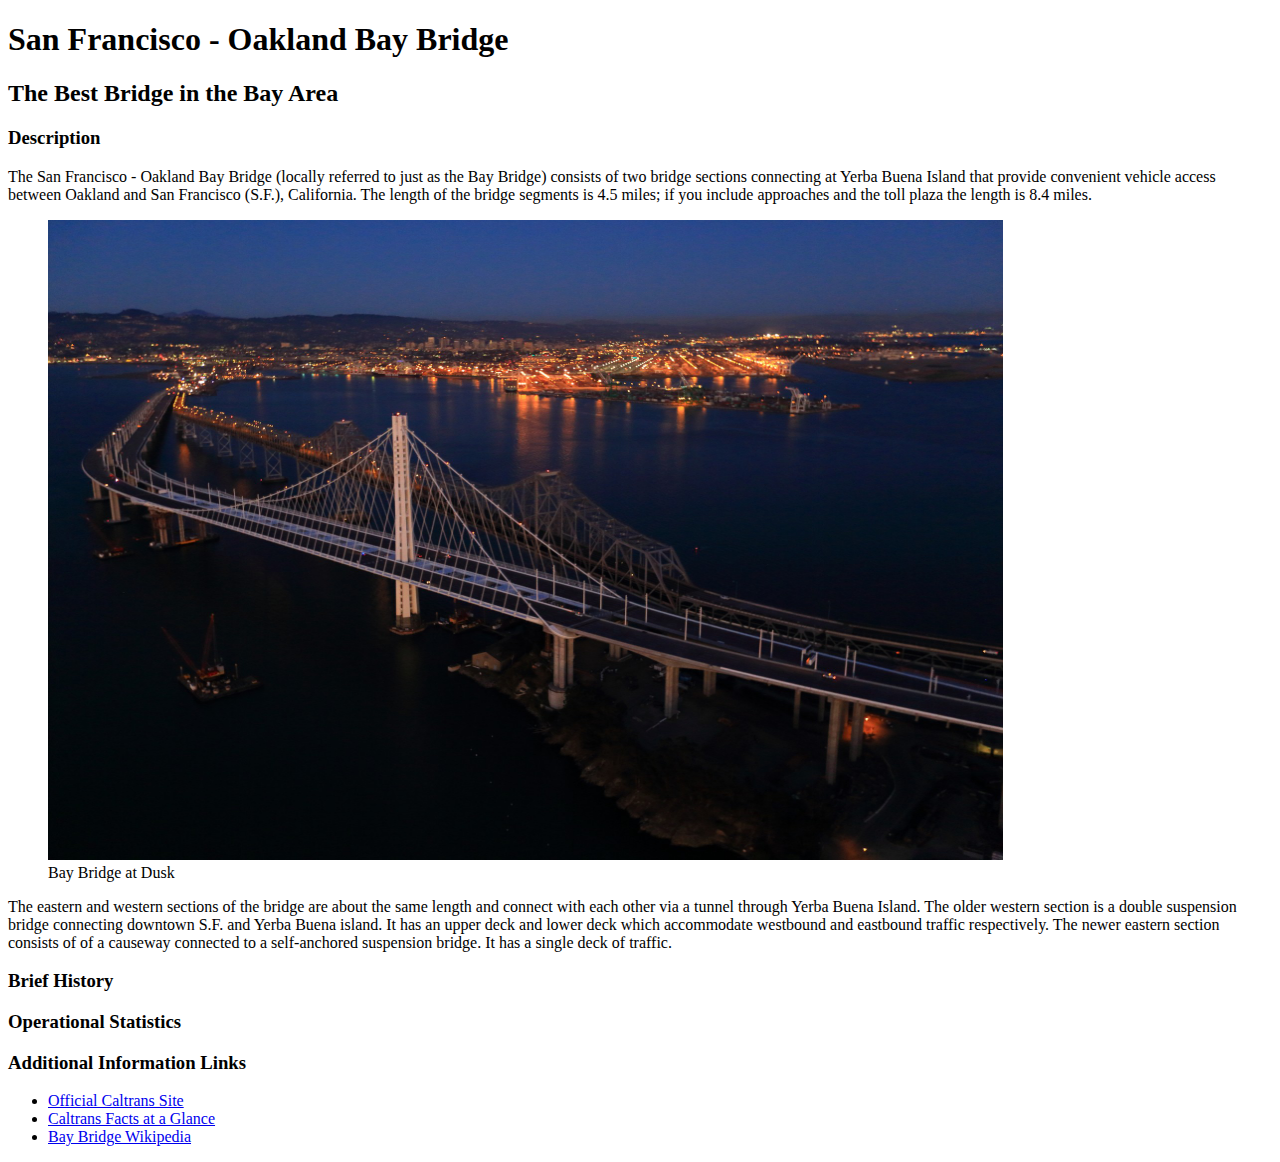
==== index.html @ 353e61a4 "Add one image to images folder. Write copy and embed image for Description section of index.html." ====
<!DOCTYPE html>

<html lang="en">
  <head>
    <title>Bay Bridge</title>
  </head>

  <body>
    <h1>San Francisco - Oakland Bay Bridge</h1>
    <h2>The Best Bridge in the Bay Area</h2>

    <section>
      <h3>Description</h3>
      <p>
        The San Francisco - Oakland Bay Bridge (locally referred to just as the Bay Bridge) consists of two bridge sections connecting at Yerba Buena Island that provide convenient vehicle access between Oakland and San Francisco (S.F.), California. The length of the bridge segments is 4.5 miles; if you include approaches and the toll plaza the length is 8.4 miles.
      </p> 
      
      <figure>
        <img src="images/bay_bridge_at_night.jpg" alt="Bay Bridge at Dusk" height="640" width="955" />
        <figcaption>Bay Bridge at Dusk</figcaption>
      </figure>
      <p>
        The eastern and western sections of the bridge are about the same length and connect with each other via a tunnel through Yerba Buena Island. The older western section is a double suspension bridge connecting downtown S.F. and Yerba Buena island. It has an upper deck and lower deck which accommodate westbound and eastbound traffic respectively. The newer eastern section consists of of a causeway connected to a self-anchored suspension bridge. It has a single deck of traffic.
      </p>
    </section>

    <section>
      <h3>Brief History</h3>
      
    </section>
      
    <section>
      <h3>Operational Statistics</h3>
    </section>

    <nav>
      <h3>Additional Information Links</h3>
      <ul>
        <li><a href="http://baybridgeinfo.org/">Official Caltrans Site</a></li>
        <li><a href="http://www.dot.ca.gov/hq/esc/tollbridge/SFOBB/Sfobbfacts.html">Caltrans Facts at a Glance</a></li>
        <li><a href="https://en.wikipedia.org/wiki/San_Francisco%E2%80%93Oakland_Bay_Bridge">Bay Bridge Wikipedia</a></li>
      </ul>
    </nav>

  </body>
</html>
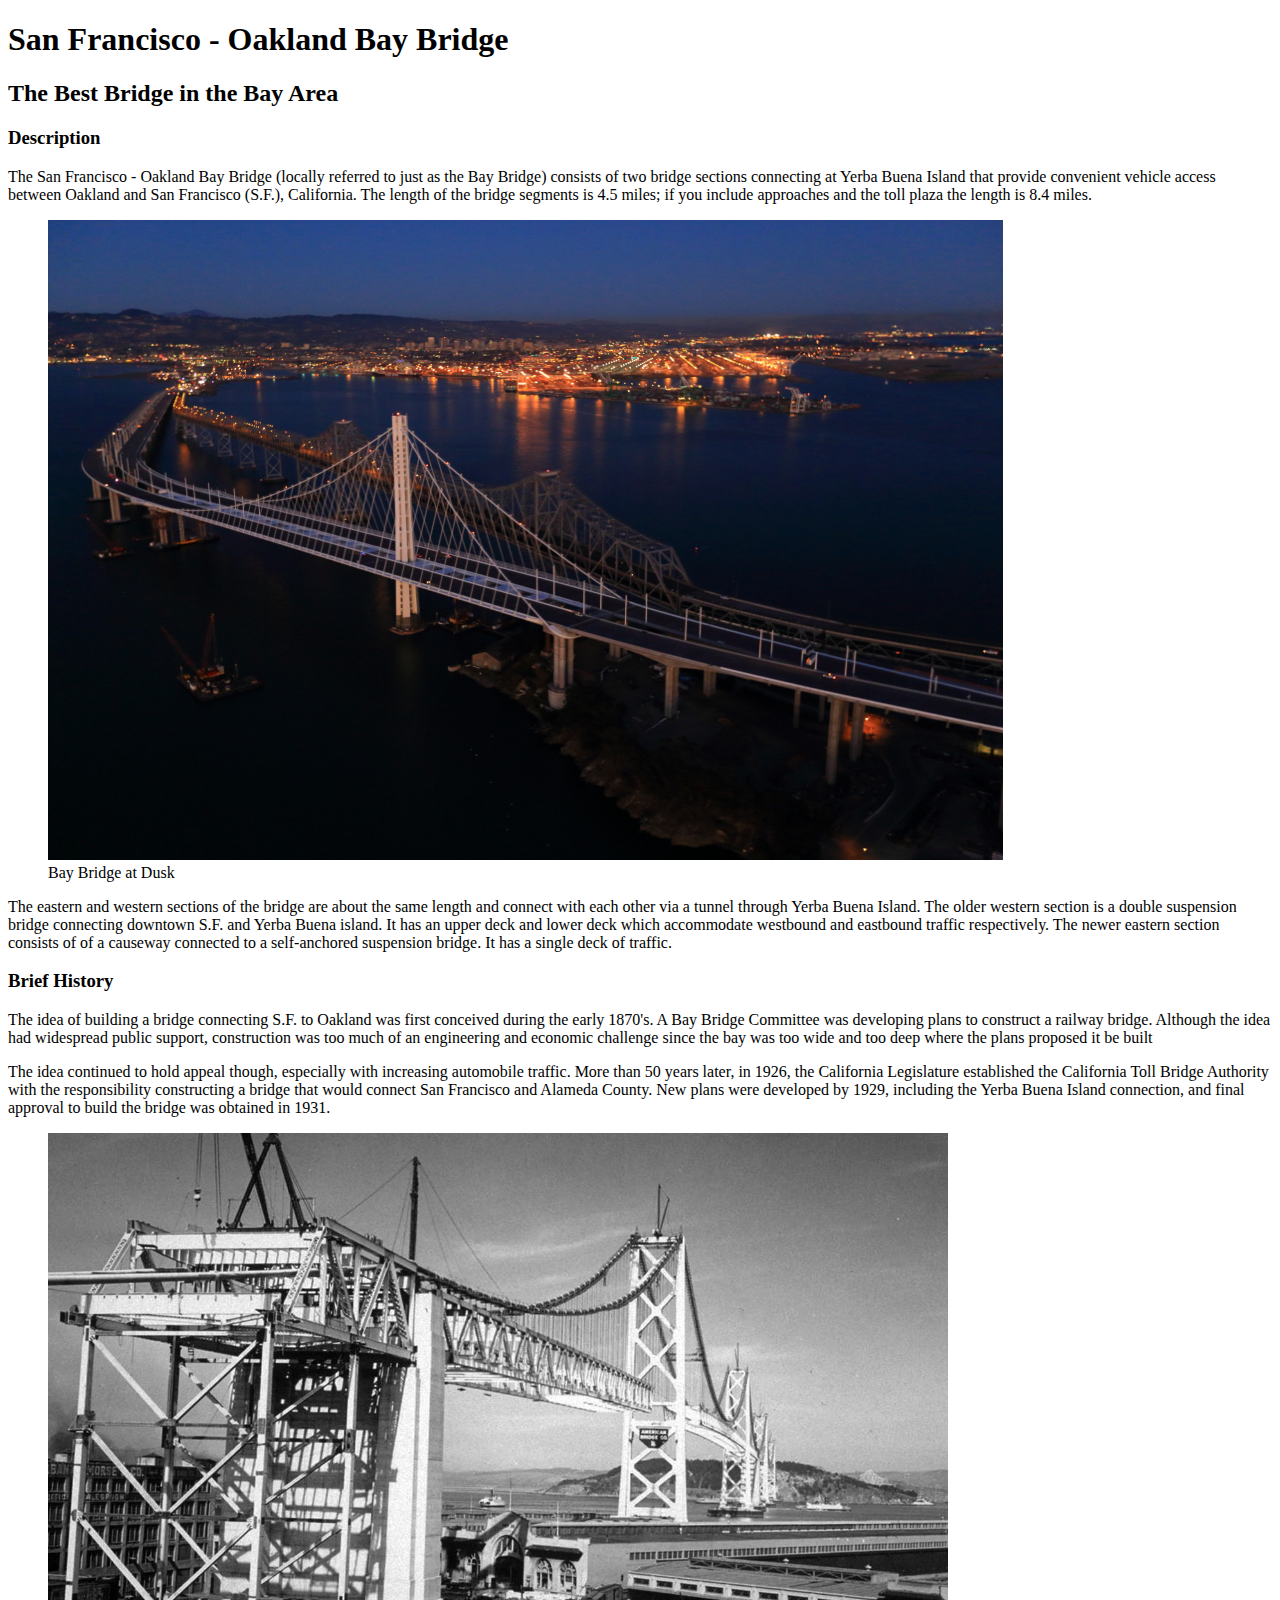
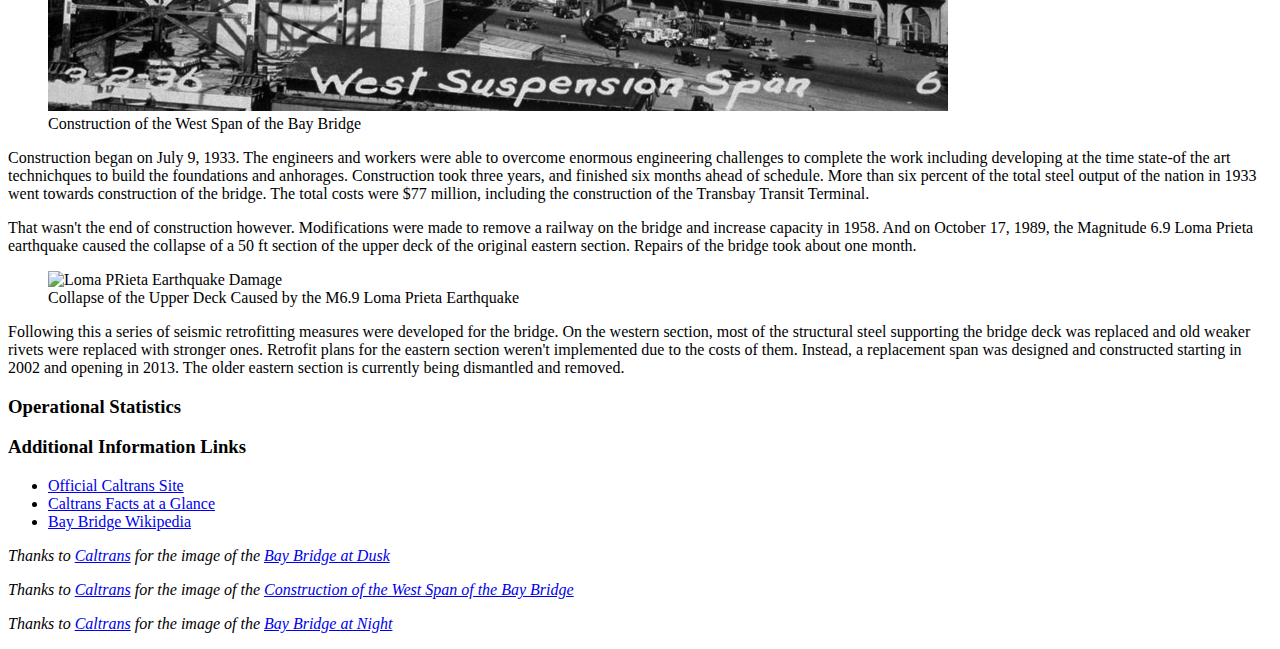
==== commit 0d3a008a: "Add copy and embed images for Brief History section of index.html. Add citations to image sources in" ====
--- a/index.html
+++ b/index.html
@@ -26,7 +26,34 @@
 
     <section>
       <h3>Brief History</h3>
-      
+      <p>
+        The idea of building a bridge connecting S.F. to Oakland was first conceived during the early 1870's. A Bay Bridge Committee was developing plans to construct a railway bridge. Although the idea had widespread public support, construction was too much of an engineering and economic challenge since the bay was too wide and too deep where the plans proposed it be built
+      </p>
+      <p>
+        The idea continued to hold appeal though, especially with increasing automobile traffic. More than 50 years later, in 1926, the California Legislature established the California Toll Bridge Authority with the responsibility constructing a bridge that would connect San Francisco and Alameda County. New plans were developed by 1929, including the Yerba Buena Island connection, and final approval to build the bridge was obtained in 1931.
+      </p>
+
+      <figure>
+        <img src="images/west_span_construction_02.jpg" alt="West Span Construction of the Bay Bridge" height="578" width="900" />
+        <figcaption>Construction of the West Span of the Bay Bridge</figcaption>
+      </figure>
+
+      <p>
+        Construction began on July 9, 1933. The engineers and workers were able to overcome enormous engineering challenges to complete the work including developing at the time state-of the art technichques to build the foundations and anhorages. Construction took three years, and finished six months ahead of schedule. More than six percent of the total steel output of the nation in 1933 went towards construction of the bridge. The total costs were $77 million, including the construction of the Transbay Transit Terminal.
+      </p>
+
+      <p>
+        That wasn't the end of construction however. Modifications were made to remove a railway on the bridge and increase capacity in 1958. And on October 17, 1989, the Magnitude 6.9 Loma Prieta earthquake caused the collapse of a 50 ft section of the upper deck of the original eastern section. Repairs of the bridge took about one month.
+      </p>
+
+      <figure>
+        <img src="images/east_section_EQ_damage.jpg" alt="Loma PRieta Earthquake Damage" />
+        <figcaption>Collapse of the Upper Deck Caused by the M6.9 Loma Prieta Earthquake</figcaption>
+      </figure>
+
+      <p>
+        Following this a series of seismic retrofitting measures were developed for the bridge. On the western section, most of the structural steel supporting the bridge deck was replaced and old weaker rivets were replaced with stronger ones. Retrofit plans for the eastern section weren't implemented due to the costs of them. Instead, a replacement span was designed and constructed starting in 2002 and opening in 2013. The older eastern section is currently being dismantled and removed.
+      </p>
     </section>
       
     <section>
@@ -42,5 +69,21 @@
       </ul>
     </nav>
 
+    <footer>
+    <cite>
+      <p>
+        Thanks to <a href="http://baybridgeinfo.org/visit-bridge">Caltrans</a> for the image of the <a href="http://baybridgeinfo.org/sites/default/files/imagecache/fullscreen_bg/images/background/front/new_front4.jpg">Bay Bridge at Dusk</a>
+      </p>
+
+      <p>
+        Thanks to <a href="http://baybridgeinfo.org/history">Caltrans</a> for the image of the <a href="http://baybridgeinfo.org/sites/default/files/images/background/history/historic_westspan_3.jpg">Construction of the West Span of the Bay Bridge</a>
+      </p>
+
+      <p>
+        Thanks to <a href="http://baybridgeinfo.org/visit-bridge">Caltrans</a> for the image of the <a href="http://baybridgeinfo.org/sites/default/files/imagecache/fullscreen_bg/images/background/front/new_front4.jpg">Bay Bridge at Night</a>
+      </p>
+    </cite>
+  </footer>
+
   </body>
 </html>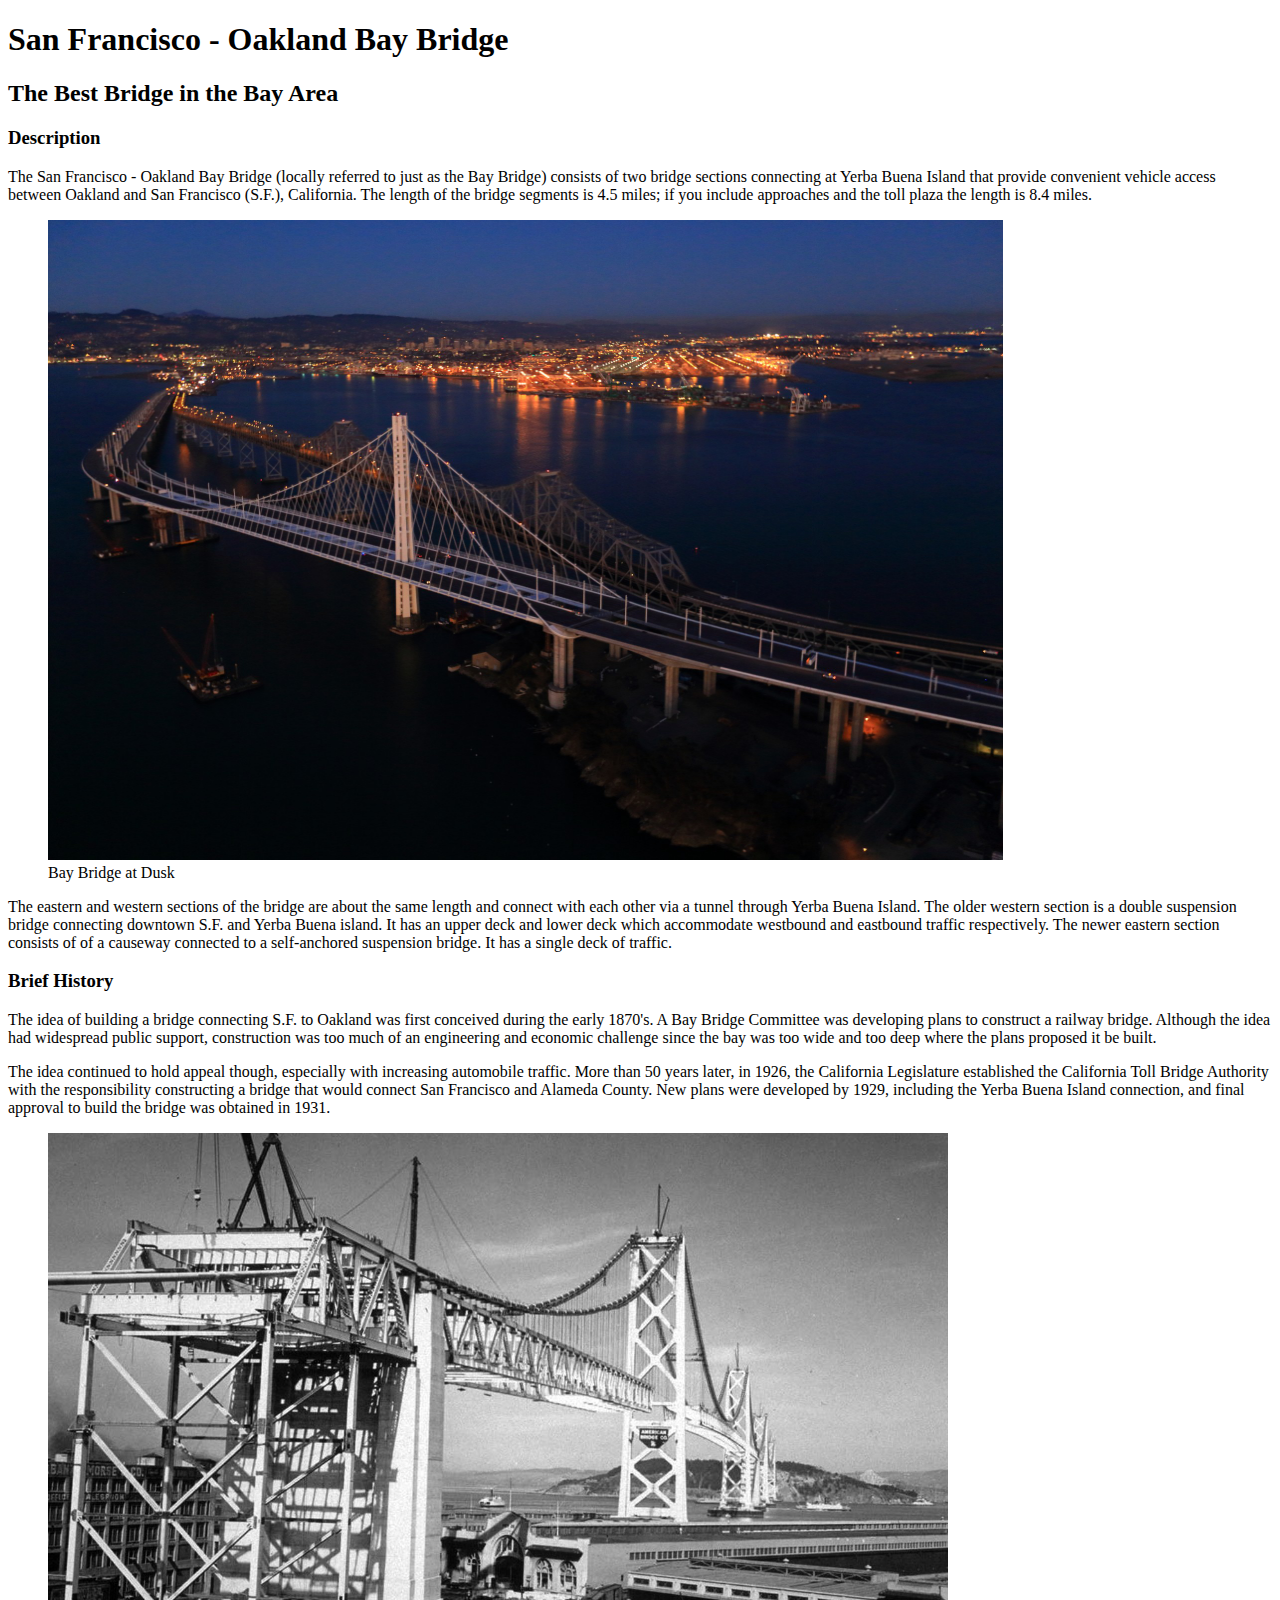
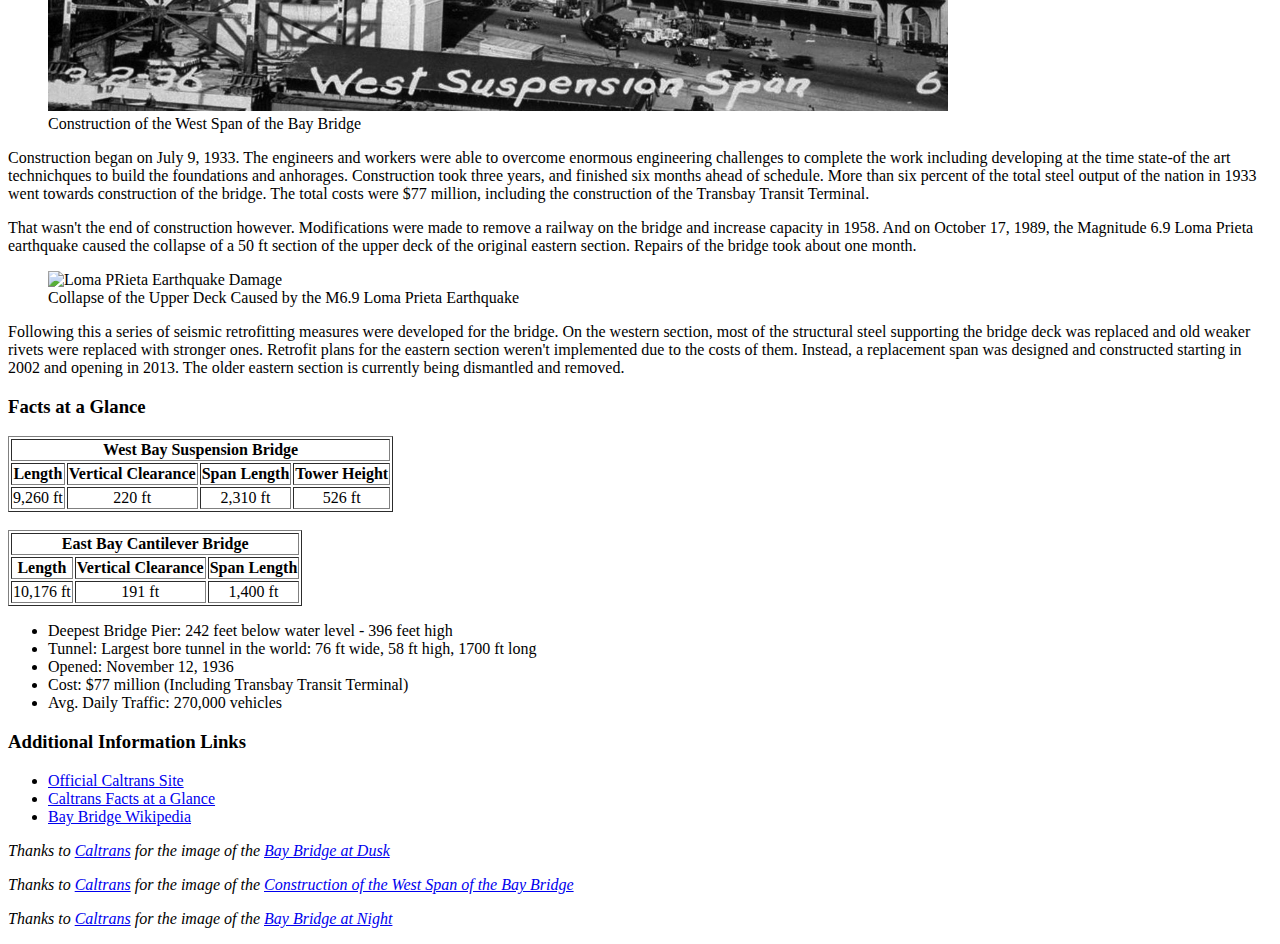
==== commit 59a3a976: "Add tables and list to Facts at a Glance section of index.html." ====
--- a/index.html
+++ b/index.html
@@ -27,8 +27,9 @@
     <section>
       <h3>Brief History</h3>
       <p>
-        The idea of building a bridge connecting S.F. to Oakland was first conceived during the early 1870's. A Bay Bridge Committee was developing plans to construct a railway bridge. Although the idea had widespread public support, construction was too much of an engineering and economic challenge since the bay was too wide and too deep where the plans proposed it be built
+        The idea of building a bridge connecting S.F. to Oakland was first conceived during the early 1870's. A Bay Bridge Committee was developing plans to construct a railway bridge. Although the idea had widespread public support, construction was too much of an engineering and economic challenge since the bay was too wide and too deep where the plans proposed it be built.
       </p>
+
       <p>
         The idea continued to hold appeal though, especially with increasing automobile traffic. More than 50 years later, in 1926, the California Legislature established the California Toll Bridge Authority with the responsibility constructing a bridge that would connect San Francisco and Alameda County. New plans were developed by 1929, including the Yerba Buena Island connection, and final approval to build the bridge was obtained in 1931.
       </p>
@@ -57,7 +58,48 @@
     </section>
       
     <section>
-      <h3>Operational Statistics</h3>
+      <h3>Facts at a Glance</h3>
+      <table border = 1>
+        <tr>
+          <th colspan = 4>West Bay Suspension Bridge</th>
+        </tr>
+        <tr>
+          <th>Length</th>
+          <th>Vertical Clearance</th>
+          <th>Span Length</th>
+          <th>Tower Height</th>
+        </tr>
+        <tr>
+          <td align="center">9,260 ft</td>
+          <td align="center">220 ft </td>
+          <td align="center">2,310 ft</td>
+          <td align="center">526 ft</td>
+        </tr>
+        </table>
+        <br />
+        <table border = 1>
+        <tr>
+          <th colspan = 3>East Bay Cantilever Bridge</th>
+        </tr>
+        <tr>
+          <th>Length</th>
+          <th>Vertical Clearance</th>
+          <th>Span Length</th>
+        </tr>
+        <tr>
+          <td align="center">10,176 ft</td>
+          <td align="center">191 ft </td>
+          <td align="center">1,400 ft</td>
+        </tr>
+      </table>
+
+      <ul>
+        <li>Deepest Bridge Pier: 242 feet below water level - 396 feet high</li>
+        <li>Tunnel: Largest bore tunnel in the world: 76 ft wide, 58 ft high, 1700 ft long</li>
+        <li>Opened: November 12, 1936</li>
+        <li>Cost: $77 million (Including Transbay Transit Terminal)</li>
+        <li>Avg. Daily Traffic: 270,000 vehicles</li>
+      </ul>
     </section>
 
     <nav>
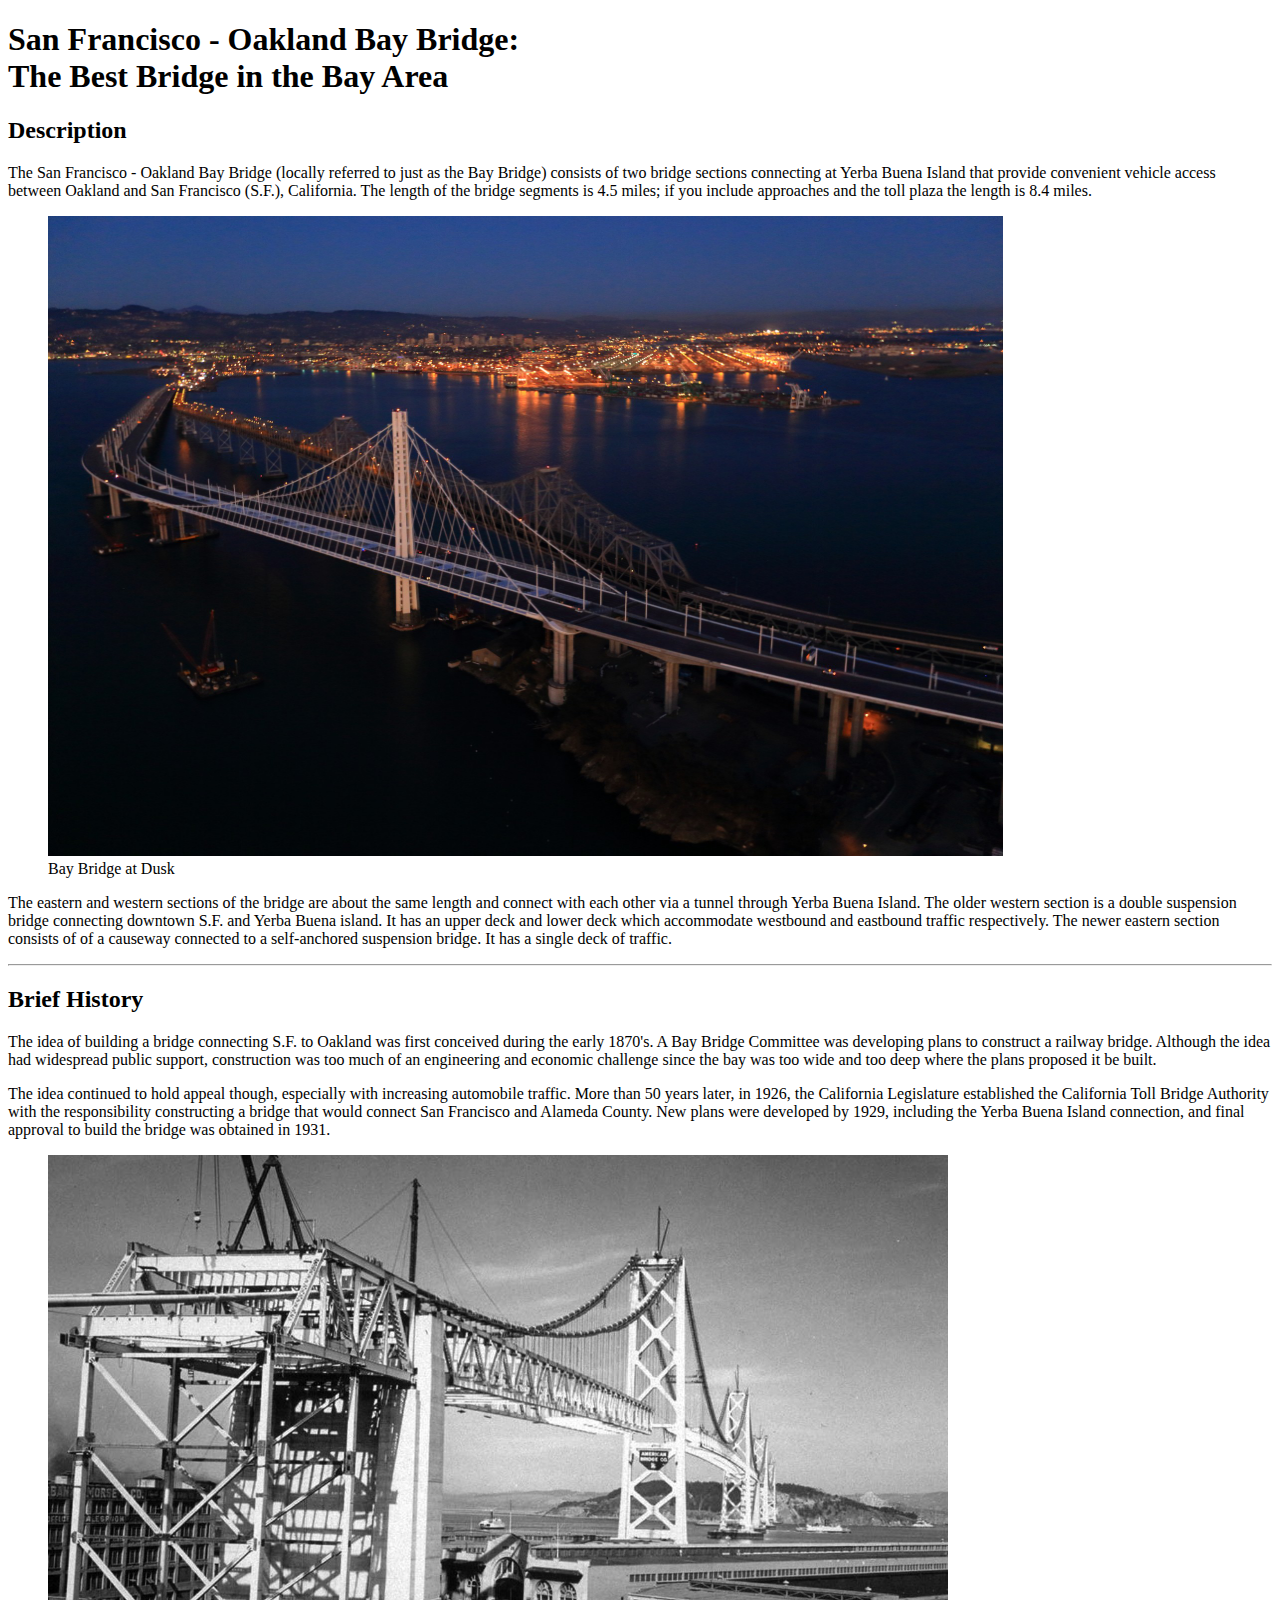
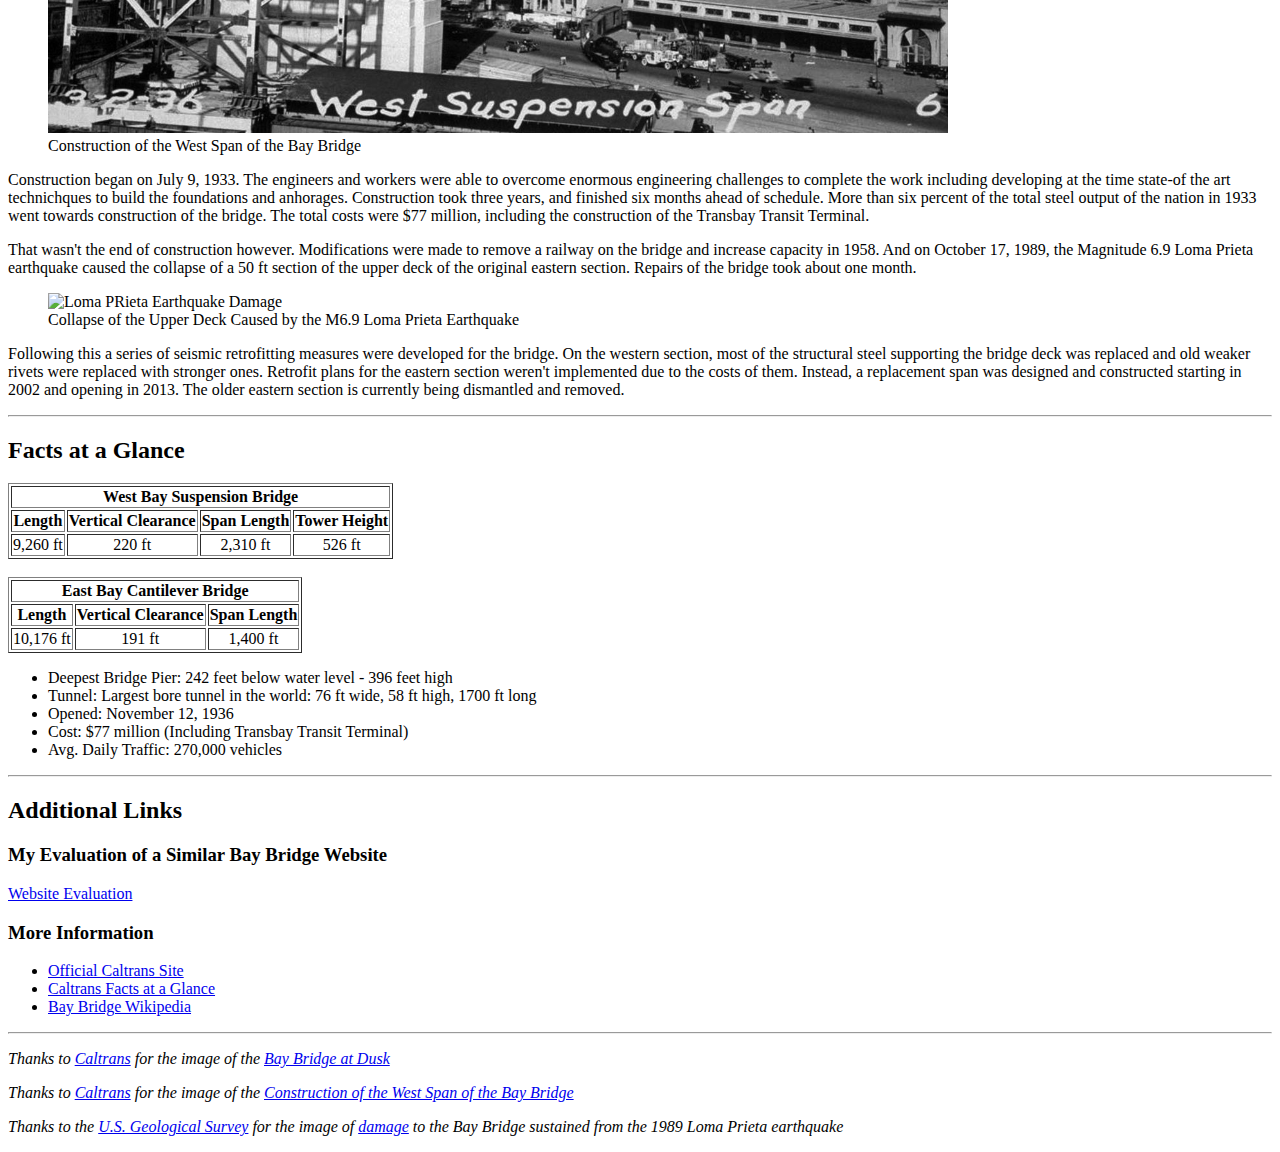
==== commit 4d63445a: "Format headers, add horizontal rules,correct image citation and add link to website evaluation subpa" ====
--- a/index.html
+++ b/index.html
@@ -6,11 +6,11 @@
   </head>
 
   <body>
-    <h1>San Francisco - Oakland Bay Bridge</h1>
-    <h2>The Best Bridge in the Bay Area</h2>
+    <h1>San Francisco - Oakland Bay Bridge:<br />
+        The Best Bridge in the Bay Area</h1>
 
     <section>
-      <h3>Description</h3>
+      <h2>Description</h2>
       <p>
         The San Francisco - Oakland Bay Bridge (locally referred to just as the Bay Bridge) consists of two bridge sections connecting at Yerba Buena Island that provide convenient vehicle access between Oakland and San Francisco (S.F.), California. The length of the bridge segments is 4.5 miles; if you include approaches and the toll plaza the length is 8.4 miles.
       </p> 
@@ -24,8 +24,10 @@
       </p>
     </section>
 
+    <hr>
+
     <section>
-      <h3>Brief History</h3>
+      <h2>Brief History</h2>
       <p>
         The idea of building a bridge connecting S.F. to Oakland was first conceived during the early 1870's. A Bay Bridge Committee was developing plans to construct a railway bridge. Although the idea had widespread public support, construction was too much of an engineering and economic challenge since the bay was too wide and too deep where the plans proposed it be built.
       </p>
@@ -56,9 +58,11 @@
         Following this a series of seismic retrofitting measures were developed for the bridge. On the western section, most of the structural steel supporting the bridge deck was replaced and old weaker rivets were replaced with stronger ones. Retrofit plans for the eastern section weren't implemented due to the costs of them. Instead, a replacement span was designed and constructed starting in 2002 and opening in 2013. The older eastern section is currently being dismantled and removed.
       </p>
     </section>
-      
+    
+    <hr>
+  
     <section>
-      <h3>Facts at a Glance</h3>
+      <h2>Facts at a Glance</h2>
       <table border = 1>
         <tr>
           <th colspan = 4>West Bay Suspension Bridge</th>
@@ -102,14 +106,23 @@
       </ul>
     </section>
 
+    <hr>
+
     <nav>
-      <h3>Additional Information Links</h3>
+      <h2>Additional Links</h2>
+      <h3>My Evaluation of a Similar Bay Bridge Website</h3>
+      <a href="caltrans_site_eval.html">Website Evaluation</a>
+      <br />
+
+      <h3>More Information</h3>
       <ul>
         <li><a href="http://baybridgeinfo.org/">Official Caltrans Site</a></li>
         <li><a href="http://www.dot.ca.gov/hq/esc/tollbridge/SFOBB/Sfobbfacts.html">Caltrans Facts at a Glance</a></li>
         <li><a href="https://en.wikipedia.org/wiki/San_Francisco%E2%80%93Oakland_Bay_Bridge">Bay Bridge Wikipedia</a></li>
       </ul>
     </nav>
+
+    <hr>
 
     <footer>
     <cite>
@@ -122,7 +135,7 @@
       </p>
 
       <p>
-        Thanks to <a href="http://baybridgeinfo.org/visit-bridge">Caltrans</a> for the image of the <a href="http://baybridgeinfo.org/sites/default/files/imagecache/fullscreen_bg/images/background/front/new_front4.jpg">Bay Bridge at Night</a>
+        Thanks to the <a href="http://earthquake.usgs.gov/earthquakes/states/events/1989_10_18.php">U.S. Geological Survey</a> for the image of <a href="http://earthquake.usgs.gov/earthquakes/states/events/images/1989_10_18/lp_09.jpg">damage</a> to the Bay Bridge sustained from the 1989 Loma Prieta earthquake
       </p>
     </cite>
   </footer>
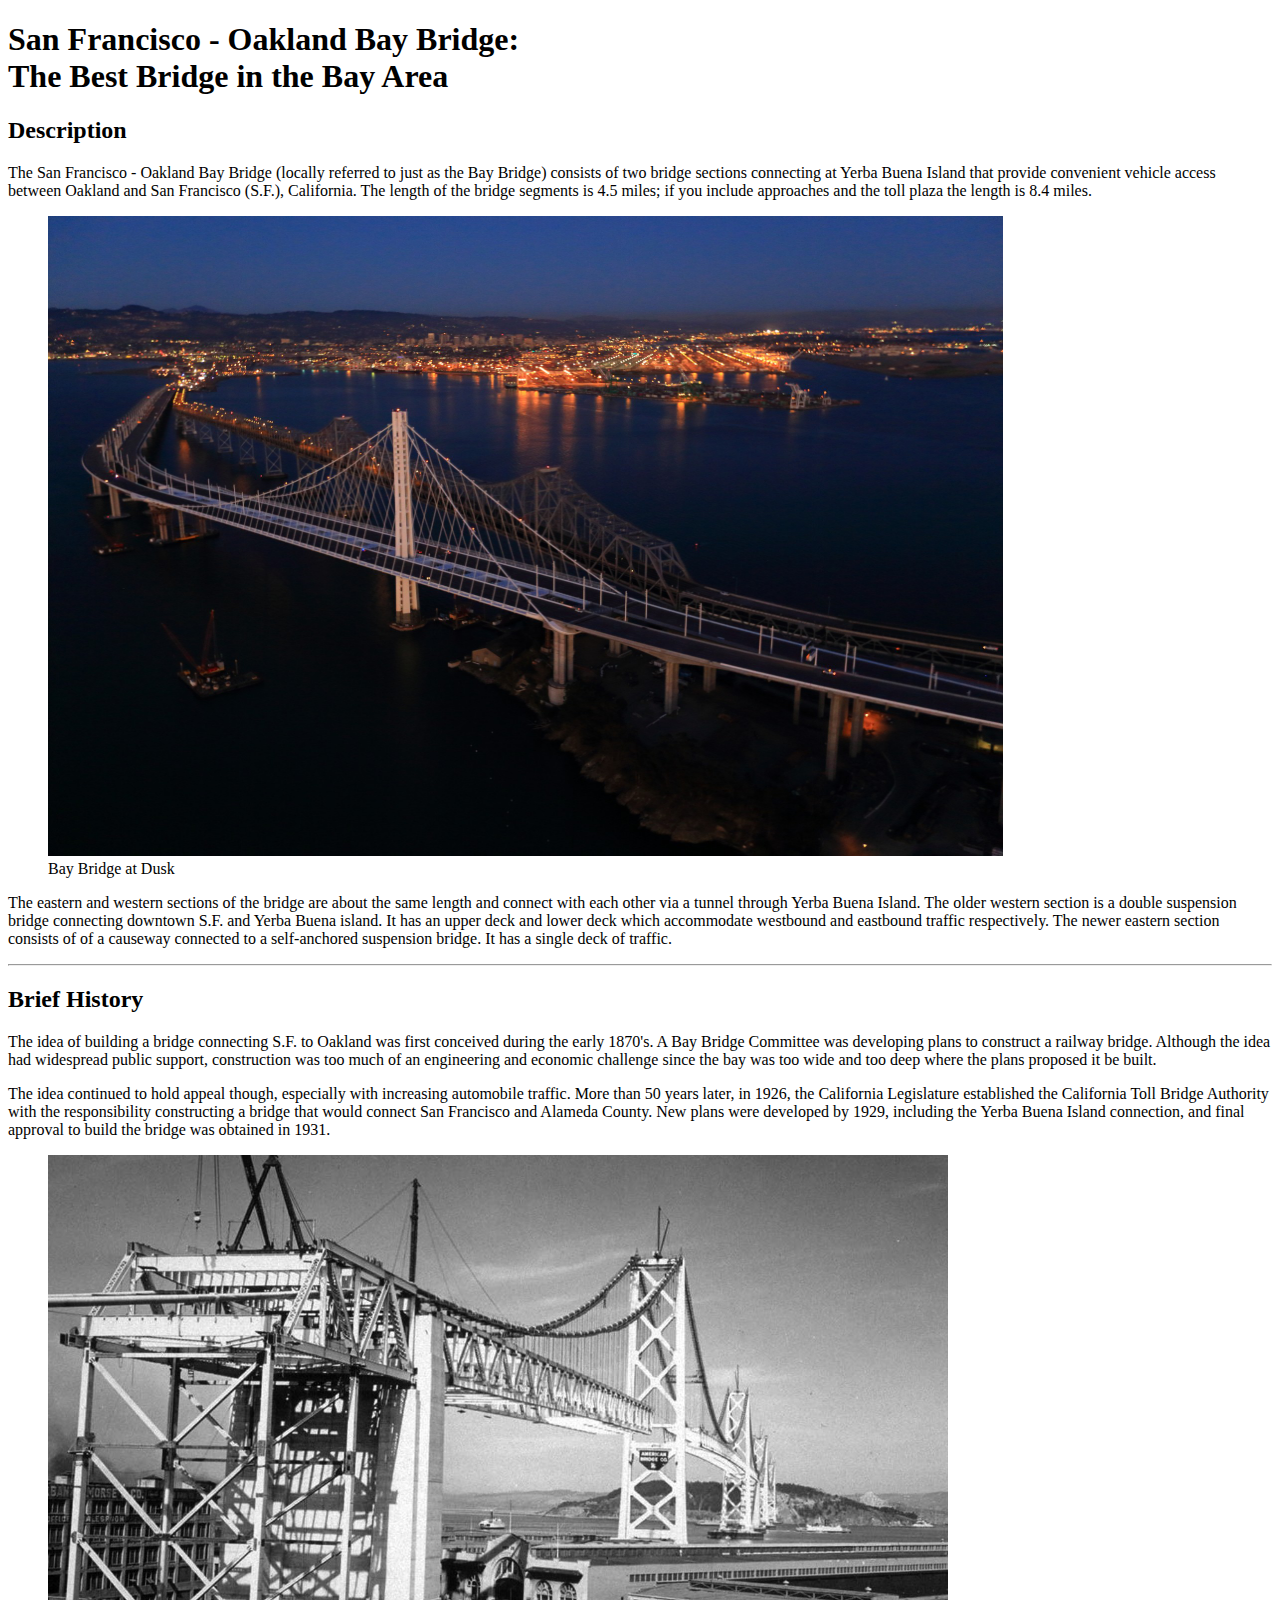
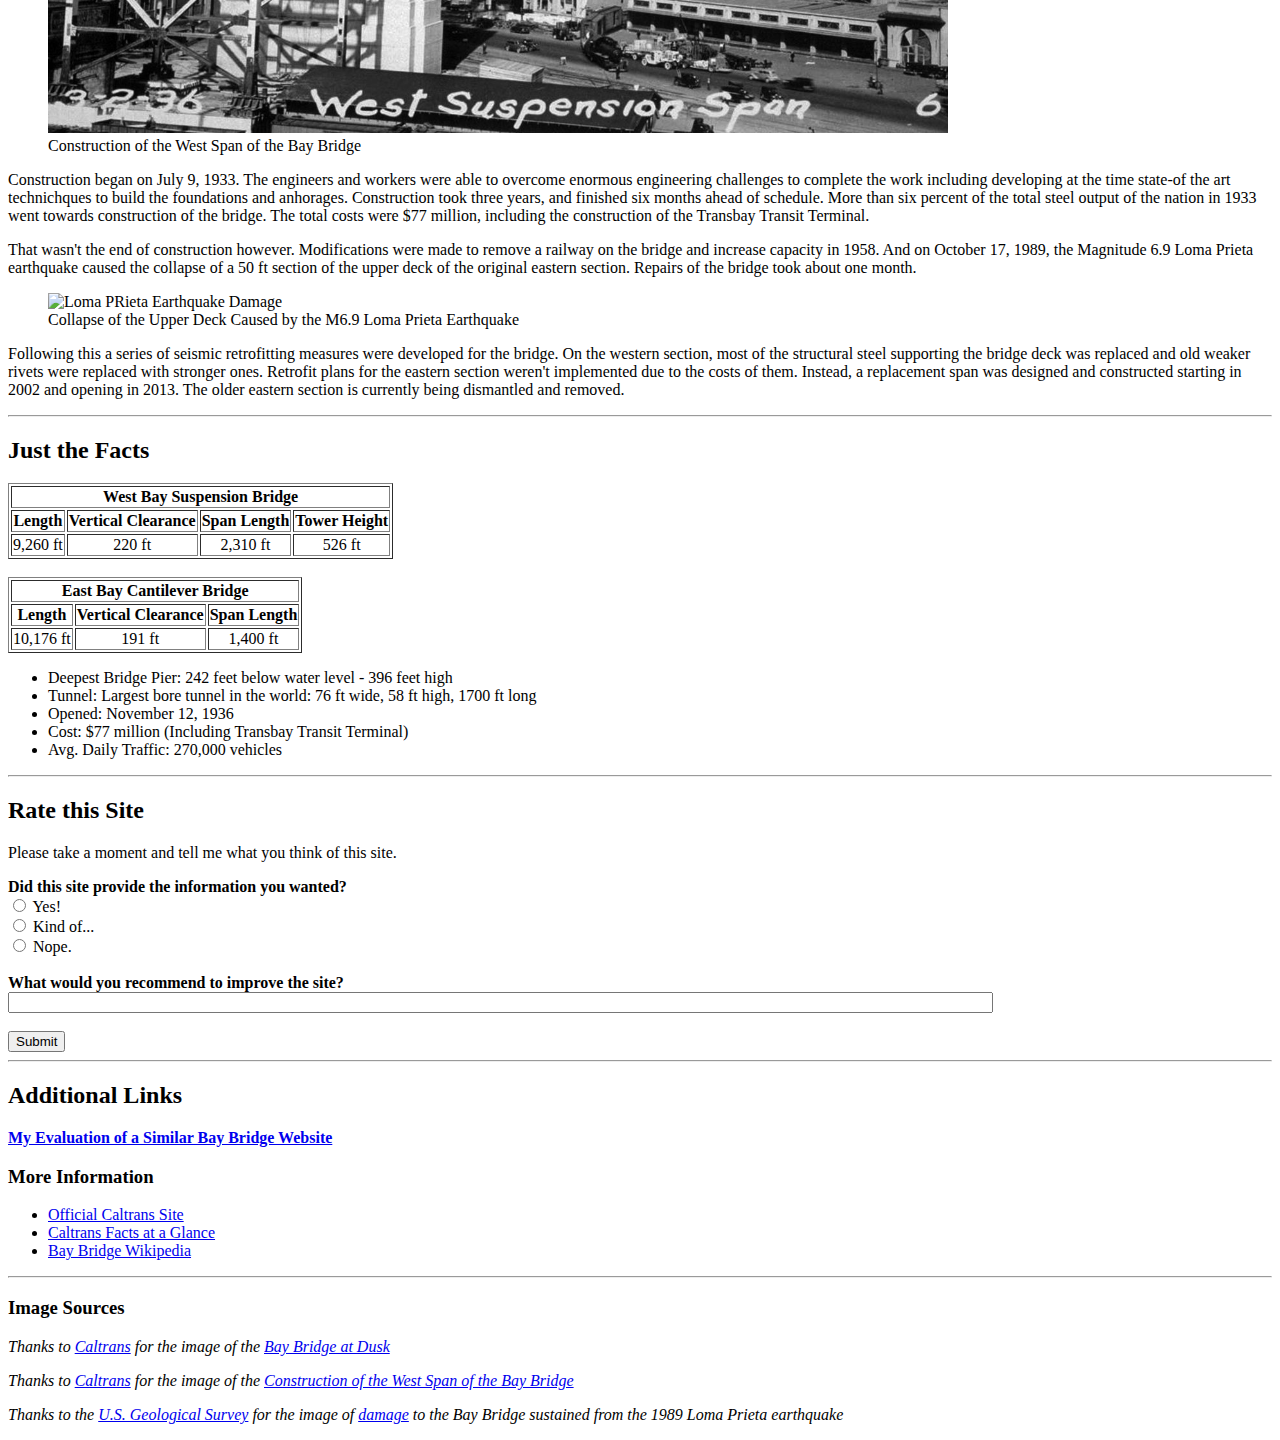
==== commit 95d2ee32: "Add Rate this Site form element to index.html." ====
--- a/index.html
+++ b/index.html
@@ -62,7 +62,7 @@
     <hr>
   
     <section>
-      <h2>Facts at a Glance</h2>
+      <h2>Just the Facts</h2>
       <table border = 1>
         <tr>
           <th colspan = 4>West Bay Suspension Bridge</th>
@@ -108,10 +108,24 @@
 
     <hr>
 
+    <section>
+      <h2>Rate this Site</h2>
+      <p>Please take a moment and tell me what you think of this site.</p>
+      <form action="http://httpbin.org/get">
+        <b>Did this site provide the information you wanted?</b><br />
+        <input type="radio" name="info_rating" value="yes"> Yes!<br />
+        <input type="radio" name="info_rating" value="maybe"> Kind of...<br />
+        <input type="radio" name="info_rating" value="no"> Nope.<br /><br />
+        <b>What would you recommend to improve the site?</b><br />
+        <input type="text" name="suggestions" size="120"><br /><br />
+        <button type="submit">Submit</button>
+      </form>
+    </section>
+    <hr>
+
     <nav>
       <h2>Additional Links</h2>
-      <h3>My Evaluation of a Similar Bay Bridge Website</h3>
-      <a href="caltrans_site_eval.html">Website Evaluation</a>
+      <a href="caltrans_site_eval.html"><b>My Evaluation of a Similar Bay Bridge Website</b></a>
       <br />
 
       <h3>More Information</h3>
@@ -125,6 +139,7 @@
     <hr>
 
     <footer>
+    <h3>Image Sources</h3>
     <cite>
       <p>
         Thanks to <a href="http://baybridgeinfo.org/visit-bridge">Caltrans</a> for the image of the <a href="http://baybridgeinfo.org/sites/default/files/imagecache/fullscreen_bg/images/background/front/new_front4.jpg">Bay Bridge at Dusk</a>
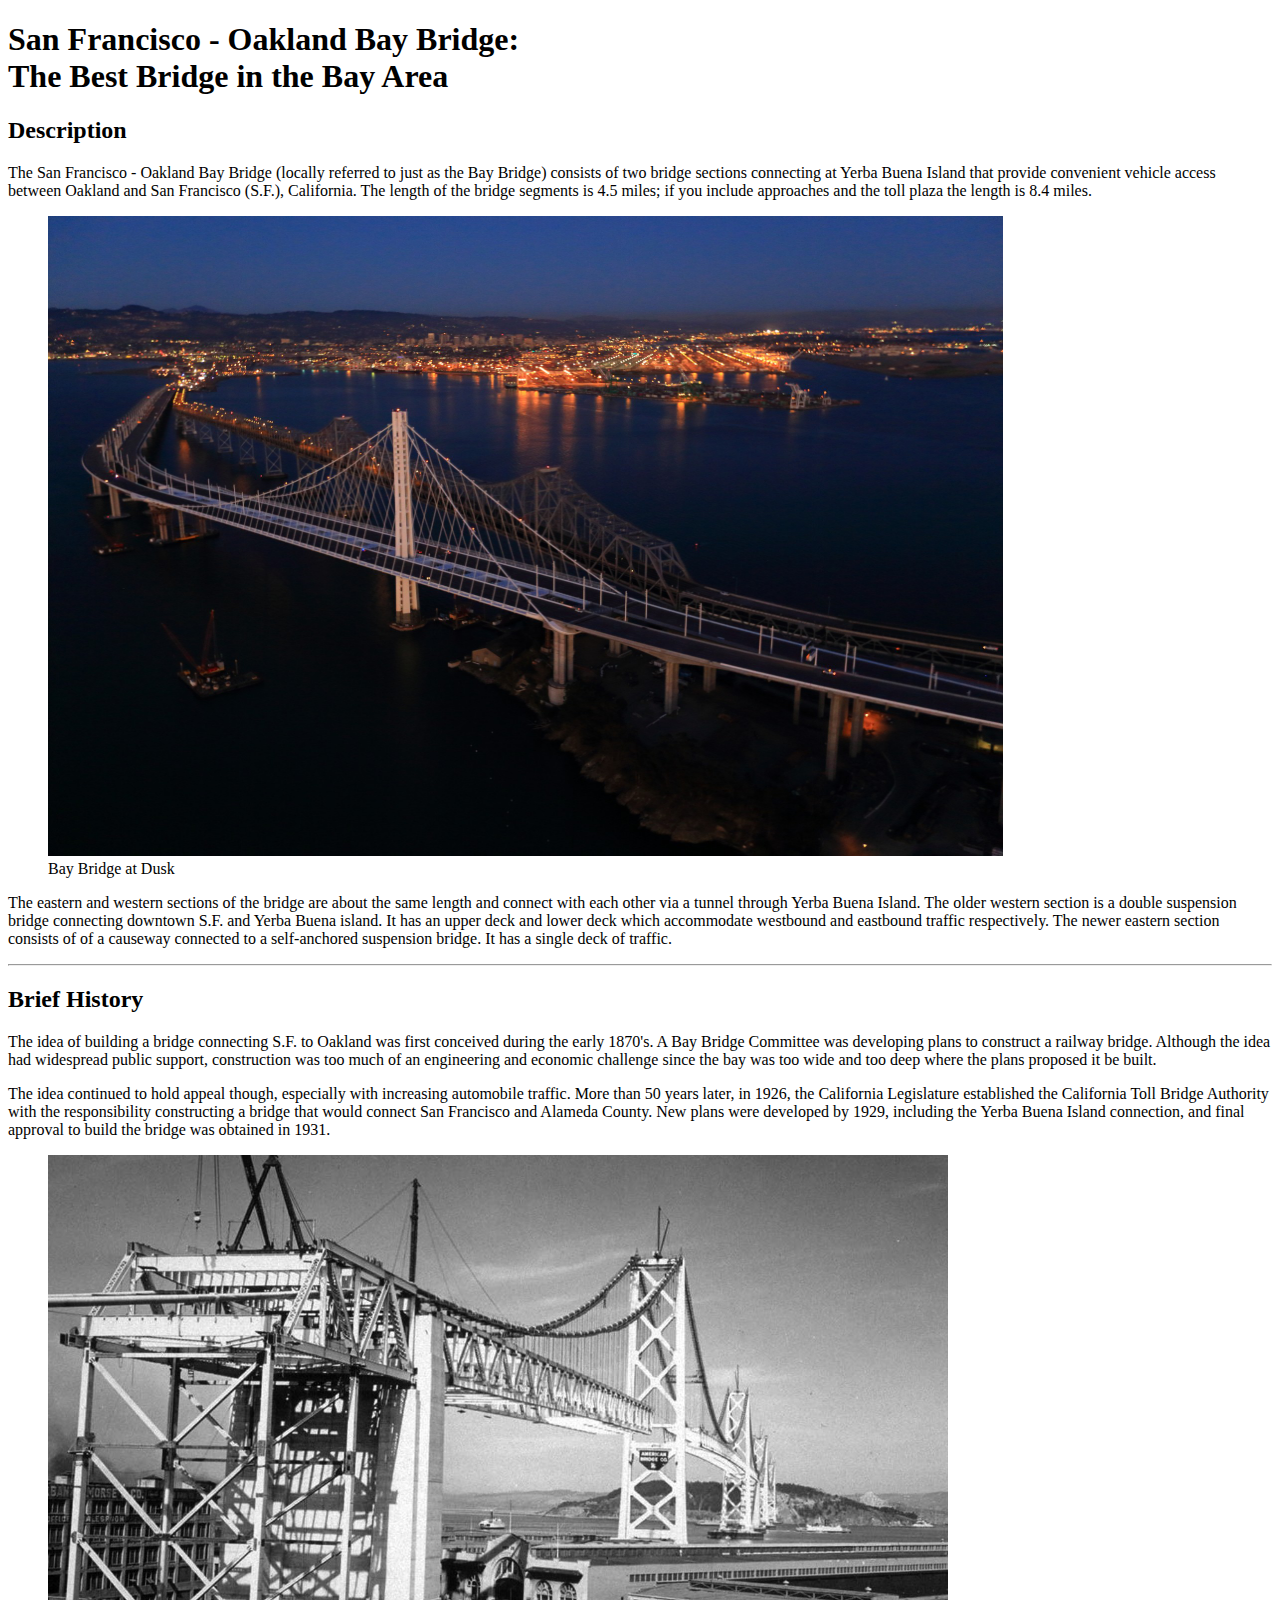
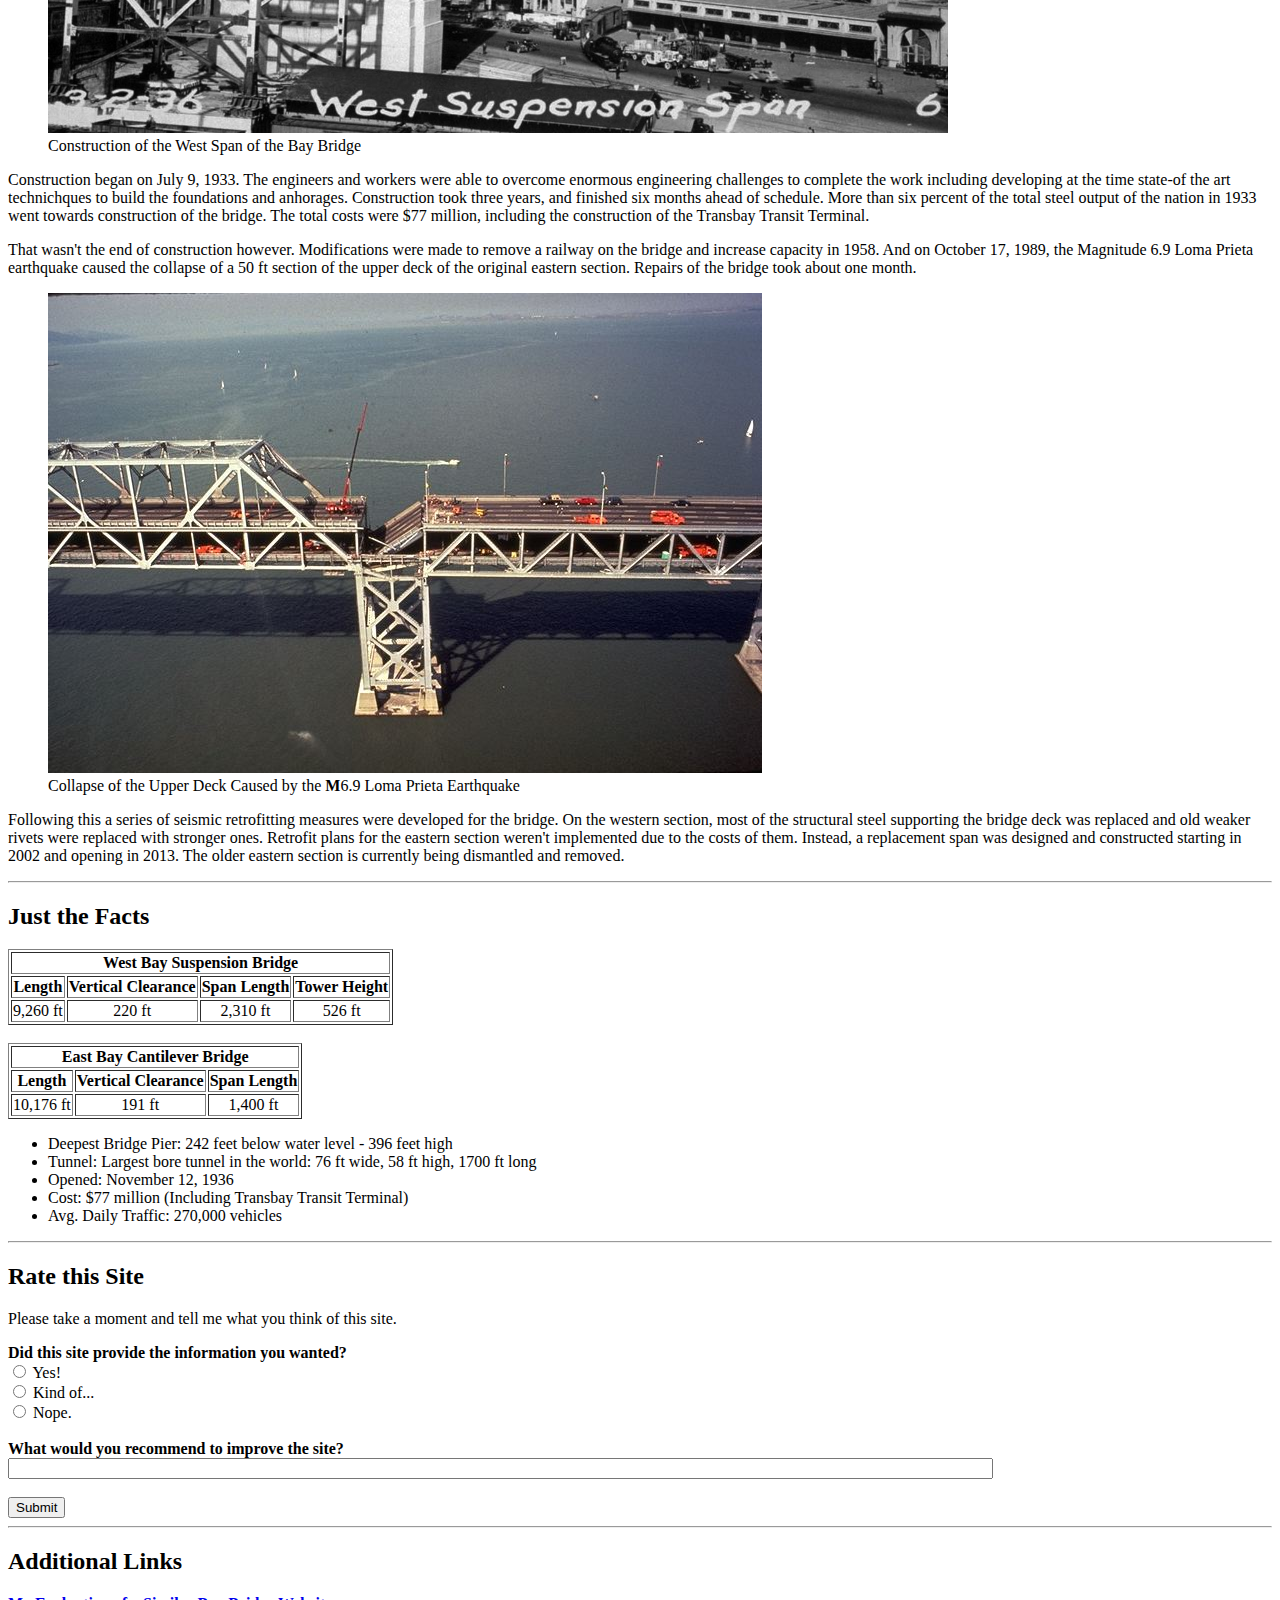
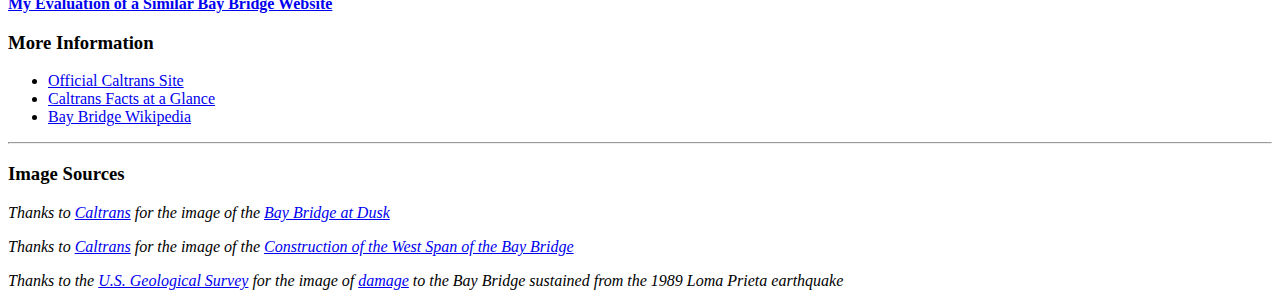
==== commit 00c2082f: "Fix relative link to earthquake damage image." ====
--- a/index.html
+++ b/index.html
@@ -50,8 +50,8 @@
       </p>
 
       <figure>
-        <img src="images/east_section_EQ_damage.jpg" alt="Loma PRieta Earthquake Damage" />
-        <figcaption>Collapse of the Upper Deck Caused by the M6.9 Loma Prieta Earthquake</figcaption>
+        <img src="images/east_section_EQ_Damage.jpg" alt="Loma Prieta Earthquake Damage" />
+        <figcaption>Collapse of the Upper Deck Caused by the <b>M</b>6.9 Loma Prieta Earthquake</figcaption>
       </figure>
 
       <p>
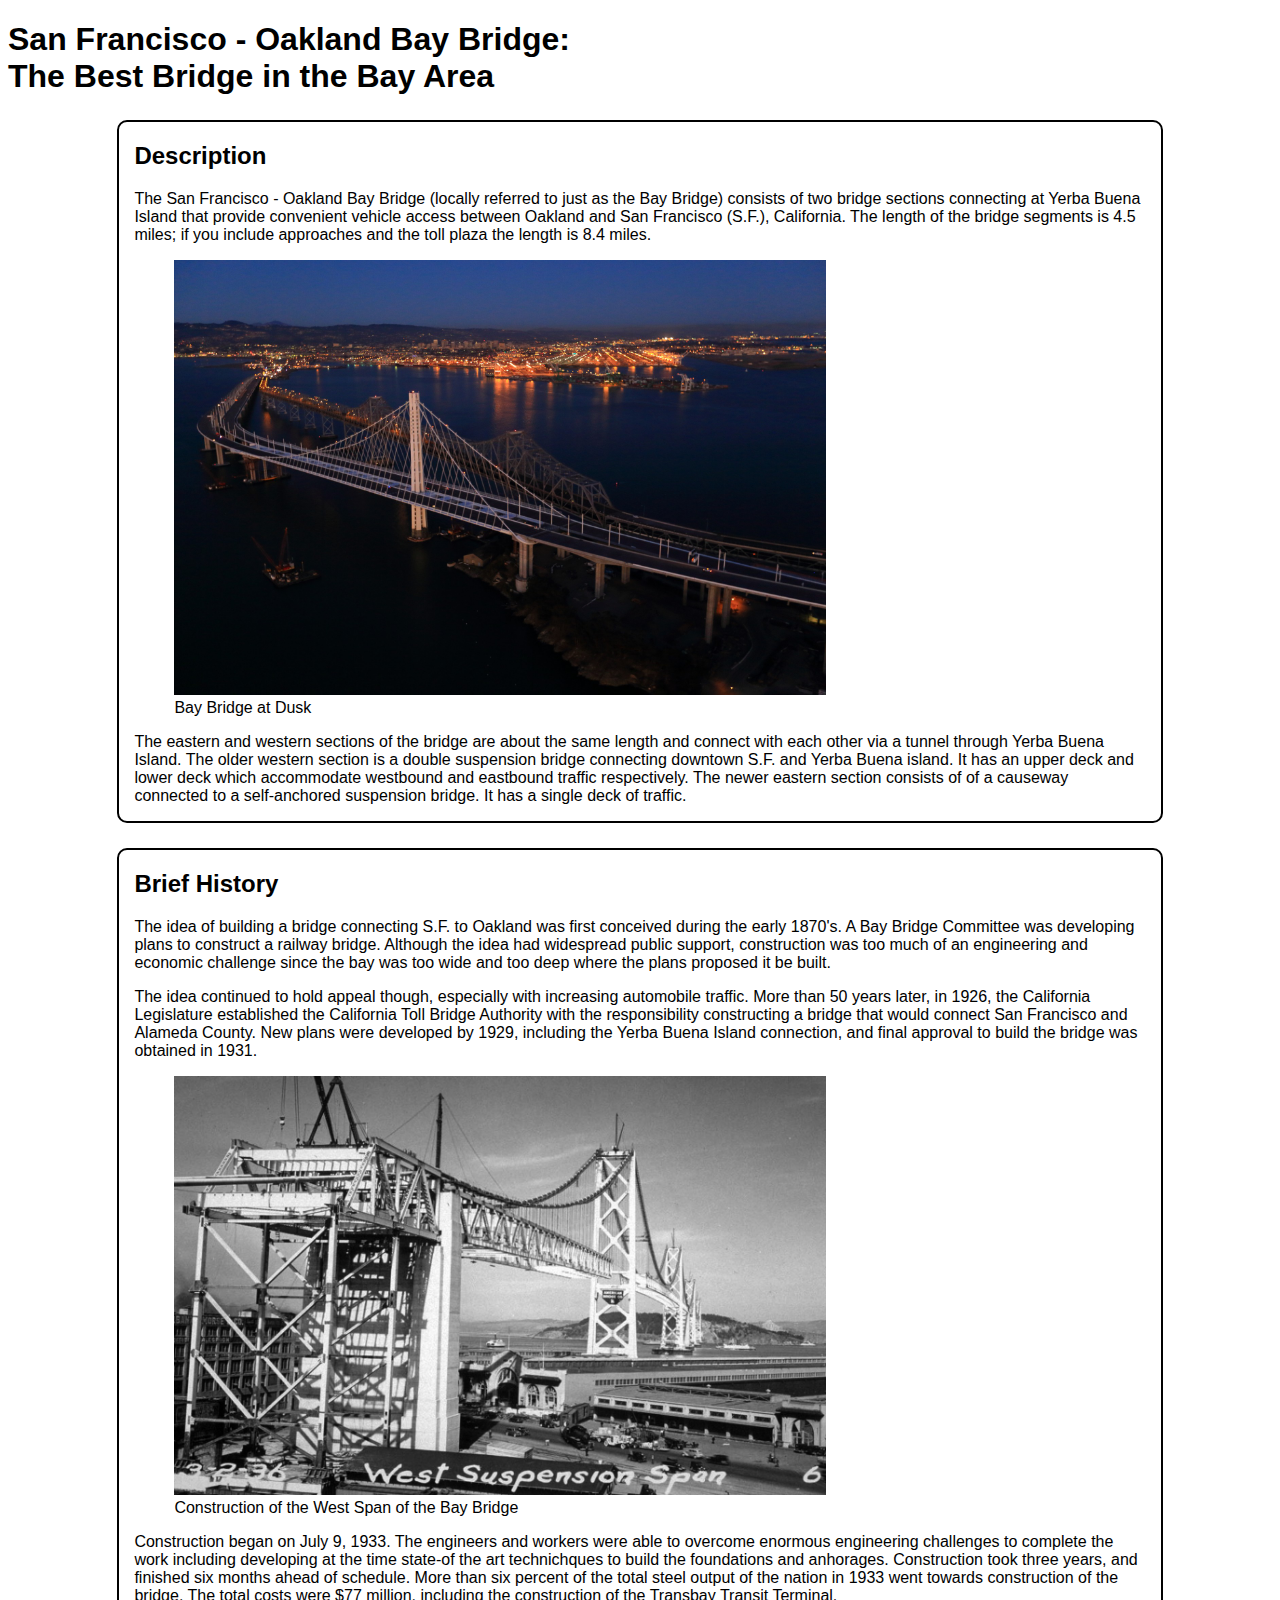
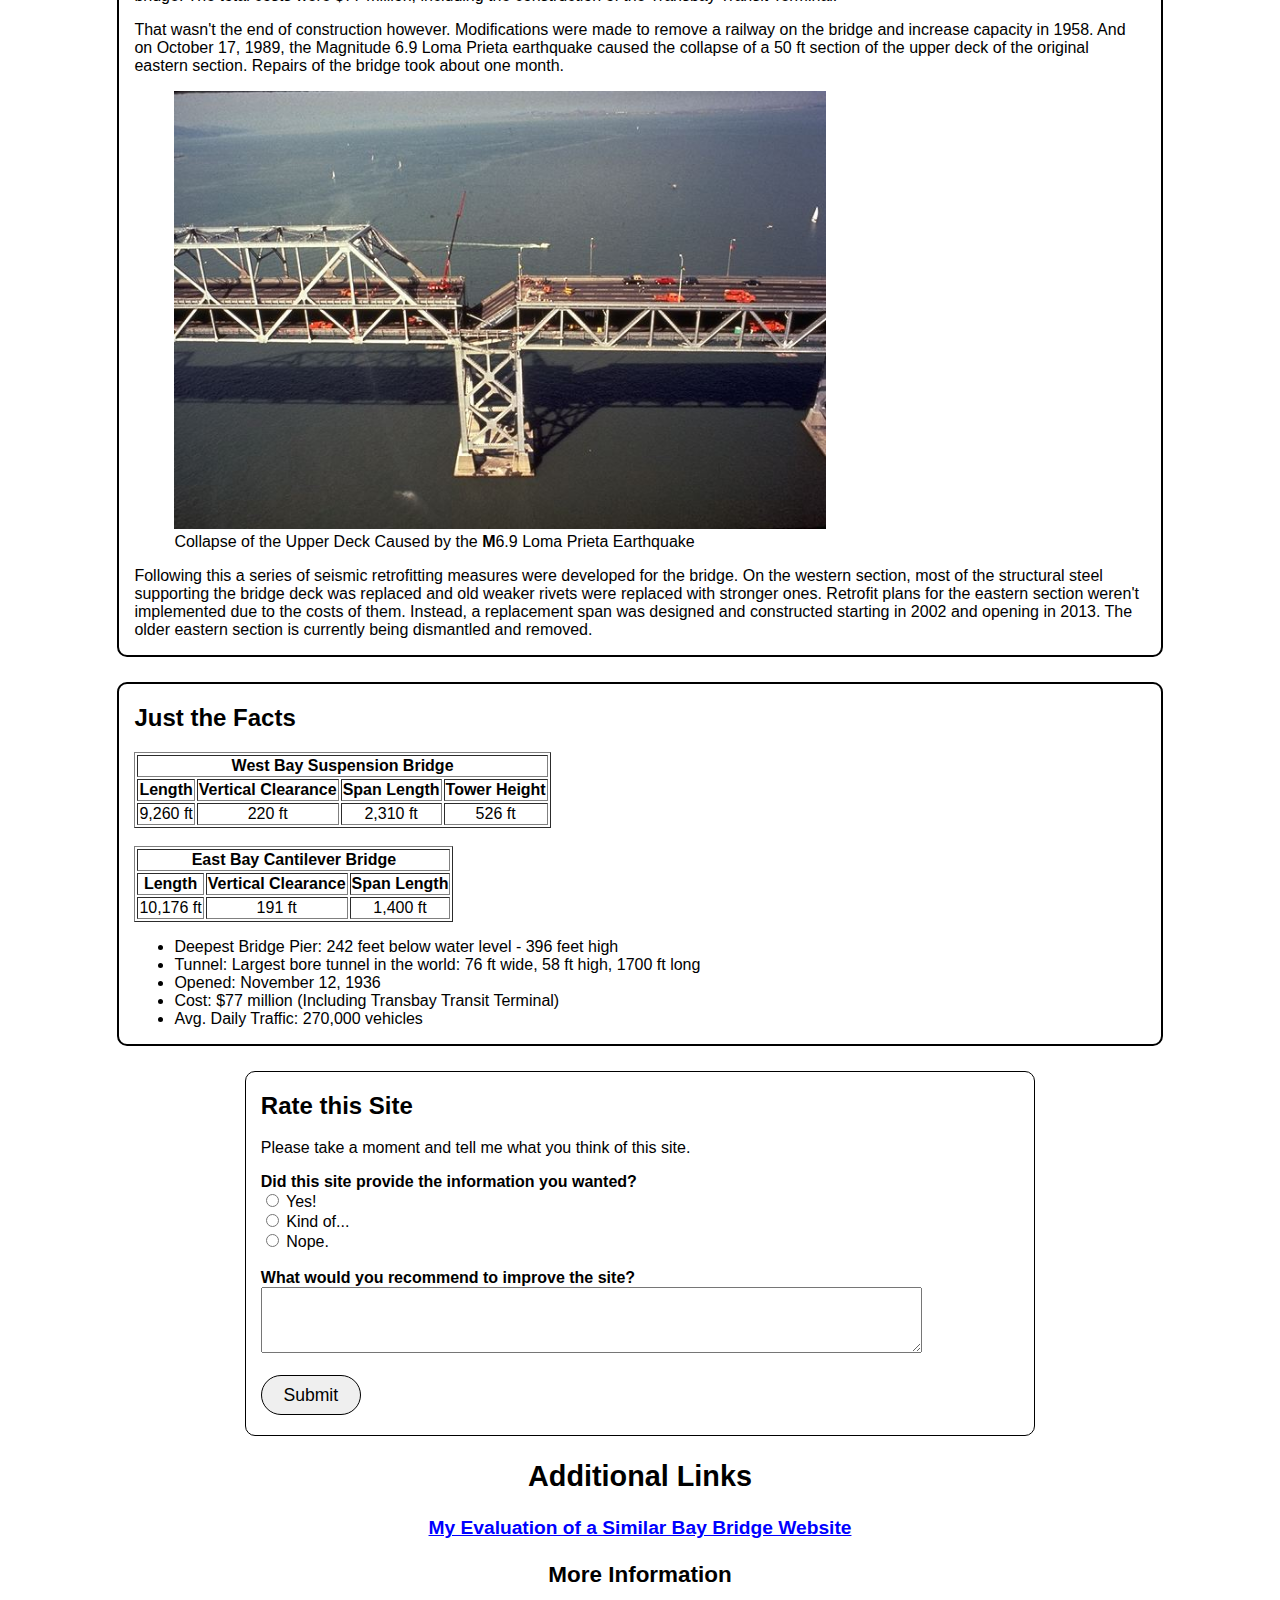
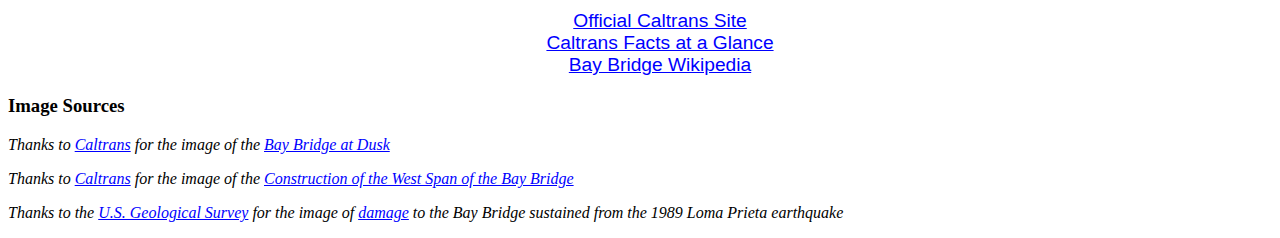
==== commit af41b28e: "Modify html files to add classes and ids and to link to css. Create styles.css file." ====
--- a/index.html
+++ b/index.html
@@ -3,20 +3,22 @@
 <html lang="en">
   <head>
     <title>Bay Bridge</title>
+    <link rel="stylesheet" type="text/css" href="styles.css">
   </head>
 
   <body>
+  <main>
     <h1>San Francisco - Oakland Bay Bridge:<br />
         The Best Bridge in the Bay Area</h1>
 
-    <section>
+    <section class="primary_info">
       <h2>Description</h2>
       <p>
         The San Francisco - Oakland Bay Bridge (locally referred to just as the Bay Bridge) consists of two bridge sections connecting at Yerba Buena Island that provide convenient vehicle access between Oakland and San Francisco (S.F.), California. The length of the bridge segments is 4.5 miles; if you include approaches and the toll plaza the length is 8.4 miles.
       </p> 
       
       <figure>
-        <img src="images/bay_bridge_at_night.jpg" alt="Bay Bridge at Dusk" height="640" width="955" />
+        <img src="images/bay_bridge_at_night.jpg" alt="Bay Bridge at Dusk" />
         <figcaption>Bay Bridge at Dusk</figcaption>
       </figure>
       <p>
@@ -24,9 +26,7 @@
       </p>
     </section>
 
-    <hr>
-
-    <section>
+    <section class="primary_info">
       <h2>Brief History</h2>
       <p>
         The idea of building a bridge connecting S.F. to Oakland was first conceived during the early 1870's. A Bay Bridge Committee was developing plans to construct a railway bridge. Although the idea had widespread public support, construction was too much of an engineering and economic challenge since the bay was too wide and too deep where the plans proposed it be built.
@@ -37,7 +37,7 @@
       </p>
 
       <figure>
-        <img src="images/west_span_construction_02.jpg" alt="West Span Construction of the Bay Bridge" height="578" width="900" />
+        <img src="images/west_span_construction_02.jpg" alt="West Span Construction of the Bay Bridge" />
         <figcaption>Construction of the West Span of the Bay Bridge</figcaption>
       </figure>
 
@@ -58,10 +58,8 @@
         Following this a series of seismic retrofitting measures were developed for the bridge. On the western section, most of the structural steel supporting the bridge deck was replaced and old weaker rivets were replaced with stronger ones. Retrofit plans for the eastern section weren't implemented due to the costs of them. Instead, a replacement span was designed and constructed starting in 2002 and opening in 2013. The older eastern section is currently being dismantled and removed.
       </p>
     </section>
-    
-    <hr>
   
-    <section>
+    <section class="primary_info">
       <h2>Just the Facts</h2>
       <table border = 1>
         <tr>
@@ -105,10 +103,9 @@
         <li>Avg. Daily Traffic: 270,000 vehicles</li>
       </ul>
     </section>
+    </main>
 
-    <hr>
-
-    <section>
+    <section id="rate_me">
       <h2>Rate this Site</h2>
       <p>Please take a moment and tell me what you think of this site.</p>
       <form action="http://httpbin.org/get">
@@ -117,11 +114,10 @@
         <input type="radio" name="info_rating" value="maybe"> Kind of...<br />
         <input type="radio" name="info_rating" value="no"> Nope.<br /><br />
         <b>What would you recommend to improve the site?</b><br />
-        <input type="text" name="suggestions" size="120"><br /><br />
+        <textarea name="suggestions" rows="4" cols="80"></textarea><br /><br />
         <button type="submit">Submit</button>
       </form>
     </section>
-    <hr>
 
     <nav>
       <h2>Additional Links</h2>
@@ -135,8 +131,6 @@
         <li><a href="https://en.wikipedia.org/wiki/San_Francisco%E2%80%93Oakland_Bay_Bridge">Bay Bridge Wikipedia</a></li>
       </ul>
     </nav>
-
-    <hr>
 
     <footer>
     <h3>Image Sources</h3>
--- a/styles.css
+++ b/styles.css
@@ -0,0 +1,87 @@
+h1 {
+  font-family: Impact, Charcoal, sans-serif;
+}
+
+.primary_info  {
+  font-family: "Trebuchet MS", Helvetica, sans-serif;
+}
+
+.site_analysis {
+  font-family: "Trebuchet MS", Helvetica, sans-serif;
+}
+
+code {
+  font-family: "Courier New", Courier, monospace;
+  font-size: 1.1em;
+}
+
+/*h2 {
+  font-family: "Trebuchet MS", Helvetica, sans-serif;
+}*/
+
+main > section {
+  max-width: 80%;
+  border: 2px solid black;
+  border-radius: 10px;
+  margin: auto;
+  padding-left: 15px;
+  padding-right: 15px;
+  margin-top: 25px;
+  margin-bottom: 25px;
+}
+
+img {
+  max-width: 70%;
+}
+
+#rate_me {
+  font-family: "Arial", Gadget, sans-serif;
+  border: 1px solid black;
+  border-radius: 10px;
+  margin: 10px;
+  padding-left: 15px;
+  padding-right: 15px;
+  padding-bottom: 20px;
+  max-width: 60%;
+  display: block;
+  margin: auto;
+}
+
+button {
+  font-family: "Arial Black", Gadget, sans-serif;
+  font-size: 1.1em;
+  border: 1px solid black;
+  border-radius: 20px;
+  height: 40px;
+  width: 100px;
+}
+
+nav {
+  font-family: "Trebuchet MS", Helvetica, sans-serif;
+  font-size: 1.2em;
+  display: block;
+  max-width: 50%;
+  margin: auto;
+  text-align: center;
+}
+
+nav > ul {
+  list-style: none;
+}
+
+a:link {
+    color: blue;
+}
+
+a:visited {
+    color: gray;
+}
+
+a:hover {
+  font-size: 1.2em;
+  border: 5px rgba(0,0,0,0);
+  border-radius: 10px;
+  padding: 3px;
+  background: rgba(0,0,0,0.1);
+}
+
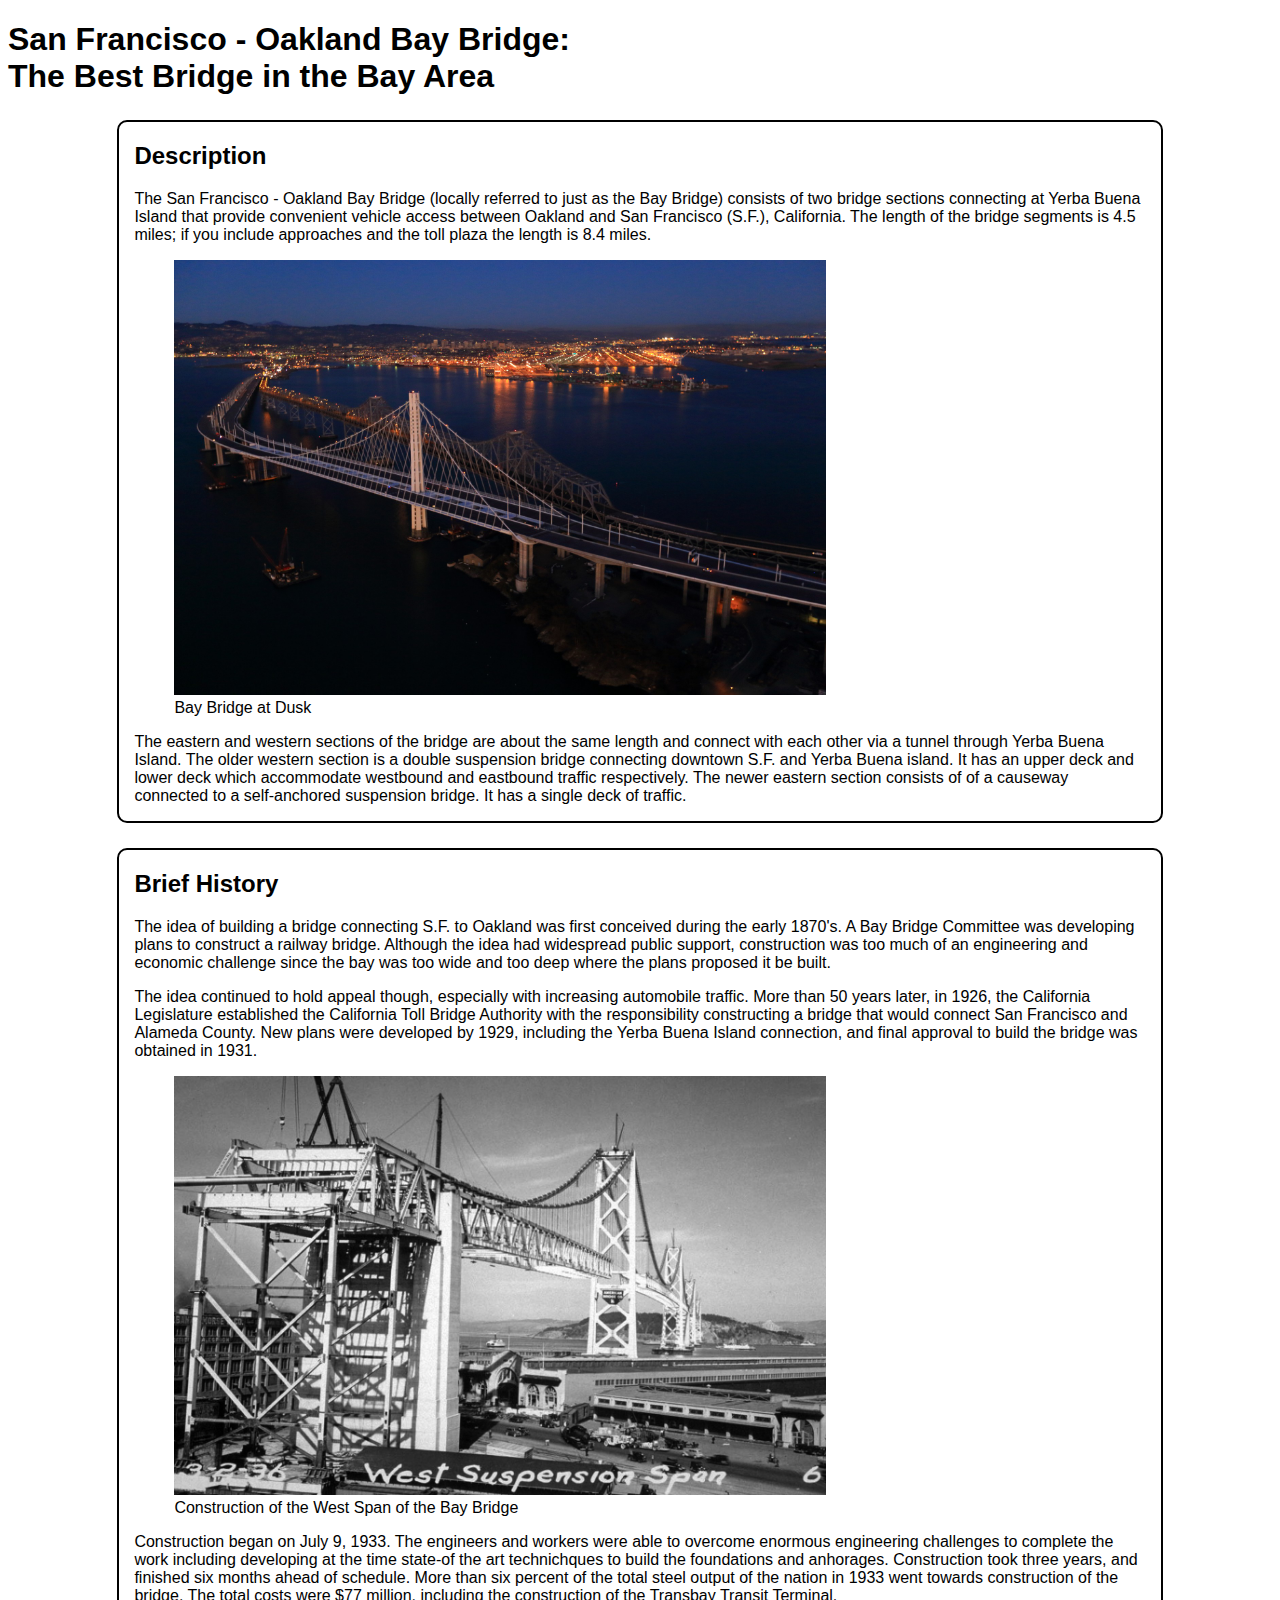
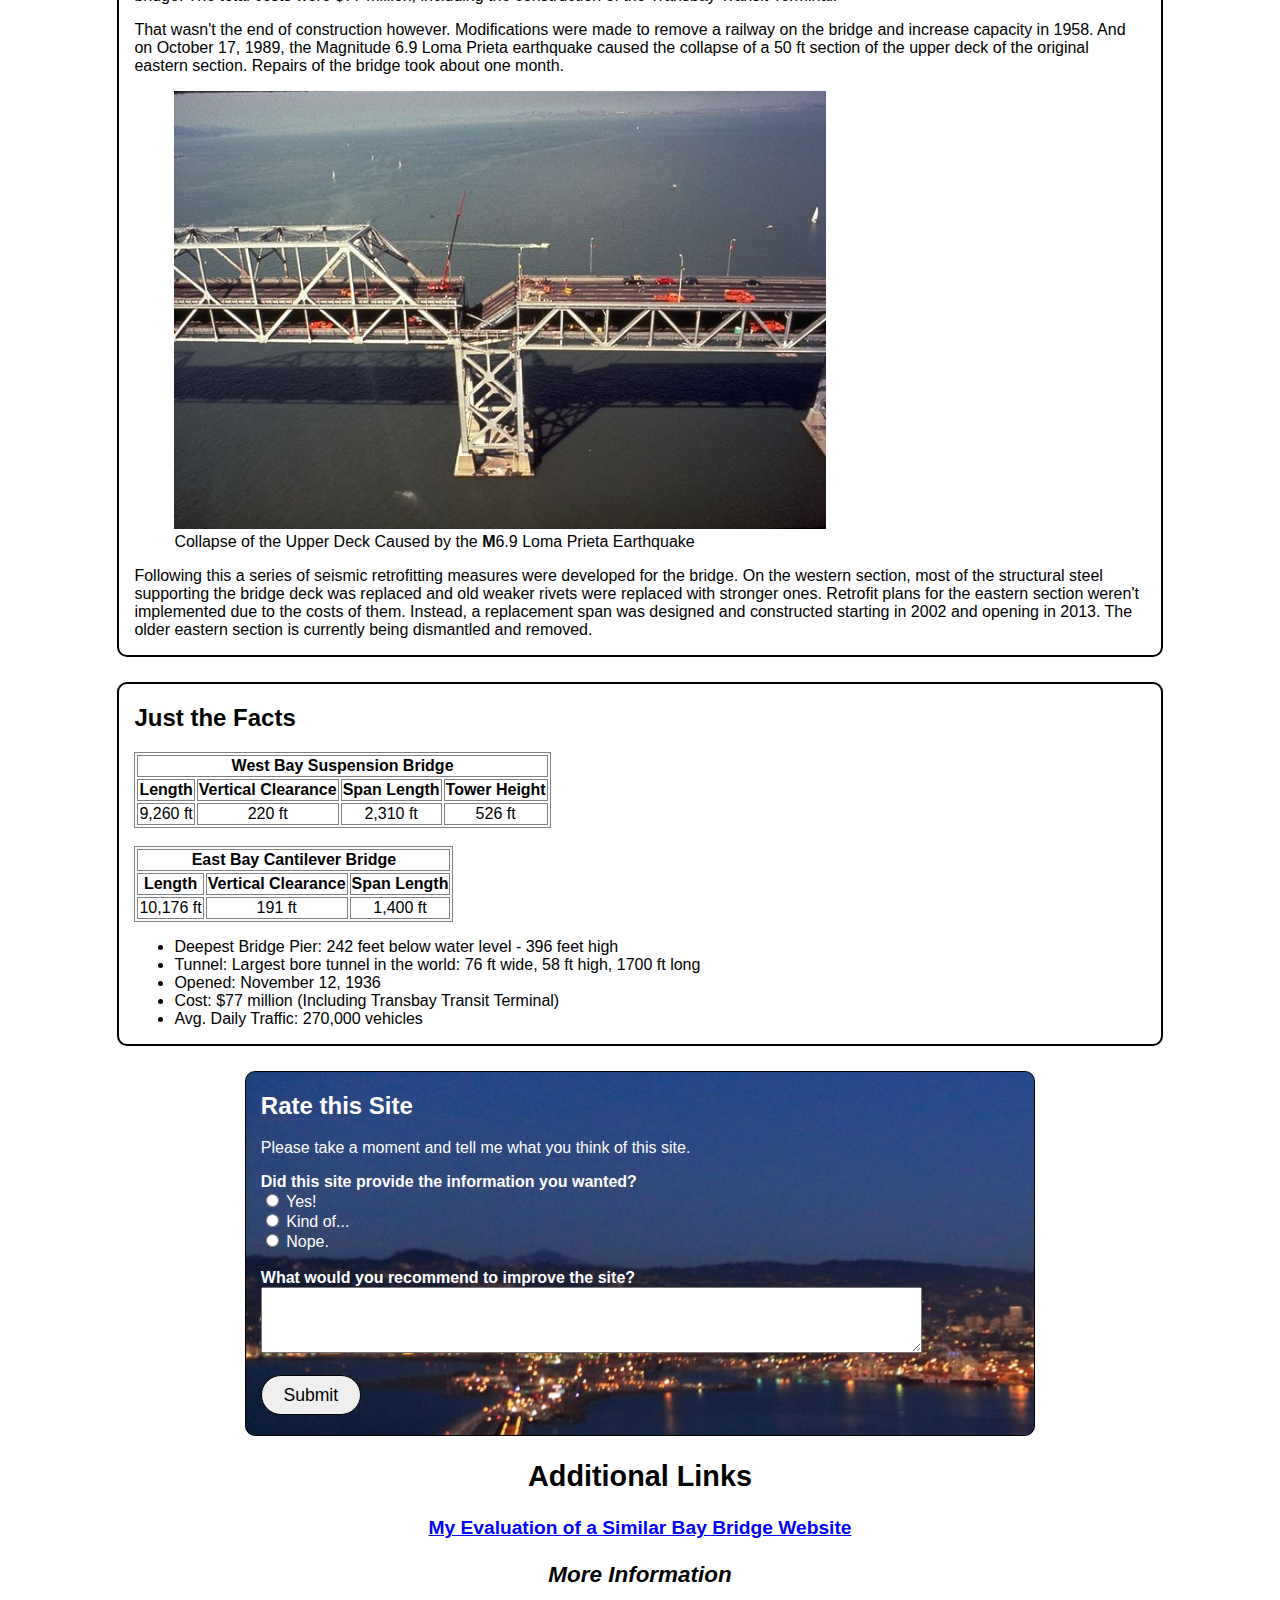
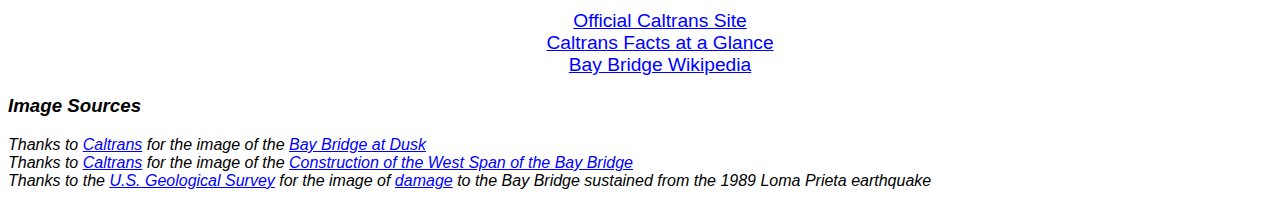
==== commit 62ec67e8: "Add responsive conditions and table formatting to styles.css. Correct citation links in index.html." ====
--- a/index.html
+++ b/index.html
@@ -61,7 +61,7 @@
   
     <section class="primary_info">
       <h2>Just the Facts</h2>
-      <table border = 1>
+      <table>
         <tr>
           <th colspan = 4>West Bay Suspension Bridge</th>
         </tr>
@@ -72,14 +72,14 @@
           <th>Tower Height</th>
         </tr>
         <tr>
-          <td align="center">9,260 ft</td>
-          <td align="center">220 ft </td>
-          <td align="center">2,310 ft</td>
-          <td align="center">526 ft</td>
+          <td>9,260 ft</td>
+          <td>220 ft </td>
+          <td>2,310 ft</td>
+          <td>526 ft</td>
         </tr>
         </table>
         <br />
-        <table border = 1>
+        <table>
         <tr>
           <th colspan = 3>East Bay Cantilever Bridge</th>
         </tr>
@@ -89,9 +89,9 @@
           <th>Span Length</th>
         </tr>
         <tr>
-          <td align="center">10,176 ft</td>
-          <td align="center">191 ft </td>
-          <td align="center">1,400 ft</td>
+          <td>10,176 ft</td>
+          <td>191 ft </td>
+          <td>1,400 ft</td>
         </tr>
       </table>
 
@@ -134,19 +134,19 @@
 
     <footer>
     <h3>Image Sources</h3>
-    <cite>
-      <p>
+    <div class="image_sources">
+      <cite>
         Thanks to <a href="http://baybridgeinfo.org/visit-bridge">Caltrans</a> for the image of the <a href="http://baybridgeinfo.org/sites/default/files/imagecache/fullscreen_bg/images/background/front/new_front4.jpg">Bay Bridge at Dusk</a>
-      </p>
+      </cite><br/>
 
-      <p>
+      <cite>
         Thanks to <a href="http://baybridgeinfo.org/history">Caltrans</a> for the image of the <a href="http://baybridgeinfo.org/sites/default/files/images/background/history/historic_westspan_3.jpg">Construction of the West Span of the Bay Bridge</a>
-      </p>
+      </cite><br/>
 
-      <p>
+      <cite>
         Thanks to the <a href="http://earthquake.usgs.gov/earthquakes/states/events/1989_10_18.php">U.S. Geological Survey</a> for the image of <a href="http://earthquake.usgs.gov/earthquakes/states/events/images/1989_10_18/lp_09.jpg">damage</a> to the Bay Bridge sustained from the 1989 Loma Prieta earthquake
-      </p>
-    </cite>
+      </cite><br/>
+    </div>
   </footer>
 
   </body>
--- a/styles.css
+++ b/styles.css
@@ -2,22 +2,35 @@
   font-family: Impact, Charcoal, sans-serif;
 }
 
-.primary_info  {
+.primary_info, .site_analysis, h3, cite  {
   font-family: "Trebuchet MS", Helvetica, sans-serif;
 }
 
-.site_analysis {
-  font-family: "Trebuchet MS", Helvetica, sans-serif;
+.site_analysis > section {
+  position: relative;
+  z-index: 1;
+}
+
+.site_analysis > section::before {
+  content: "";
+  background: url("images/west_span_construction_01.jpg");
+  opacity: 0.2;
+  top: 0;
+  left: 0;
+  width: 100%;
+  height: 100%;
+  position: absolute;
+  z-index: -1;   
+}
+
+.image_sources, h3 {
+  font-style: italic;
 }
 
 code {
   font-family: "Courier New", Courier, monospace;
   font-size: 1.1em;
 }
-
-/*h2 {
-  font-family: "Trebuchet MS", Helvetica, sans-serif;
-}*/
 
 main > section {
   max-width: 80%;
@@ -34,8 +47,15 @@
   max-width: 70%;
 }
 
+table, td, th { 
+  border: 1px solid gray;
+  text-align: center 
+}
+
 #rate_me {
   font-family: "Arial", Gadget, sans-serif;
+  color: white;
+  background-image: url("images/bay_bridge_at_night.jpg");
   border: 1px solid black;
   border-radius: 10px;
   margin: 10px;
@@ -85,3 +105,18 @@
   background: rgba(0,0,0,0.1);
 }
 
+button:hover {
+  font-size: 1.4em;
+}
+
+@media screen and (max-width: 900px) {
+  body {
+    font-size: 90%;
+  }
+}
+
+@media screen and (max-width: 500px) {
+  body {
+    font-size: 70%;
+  }
+}